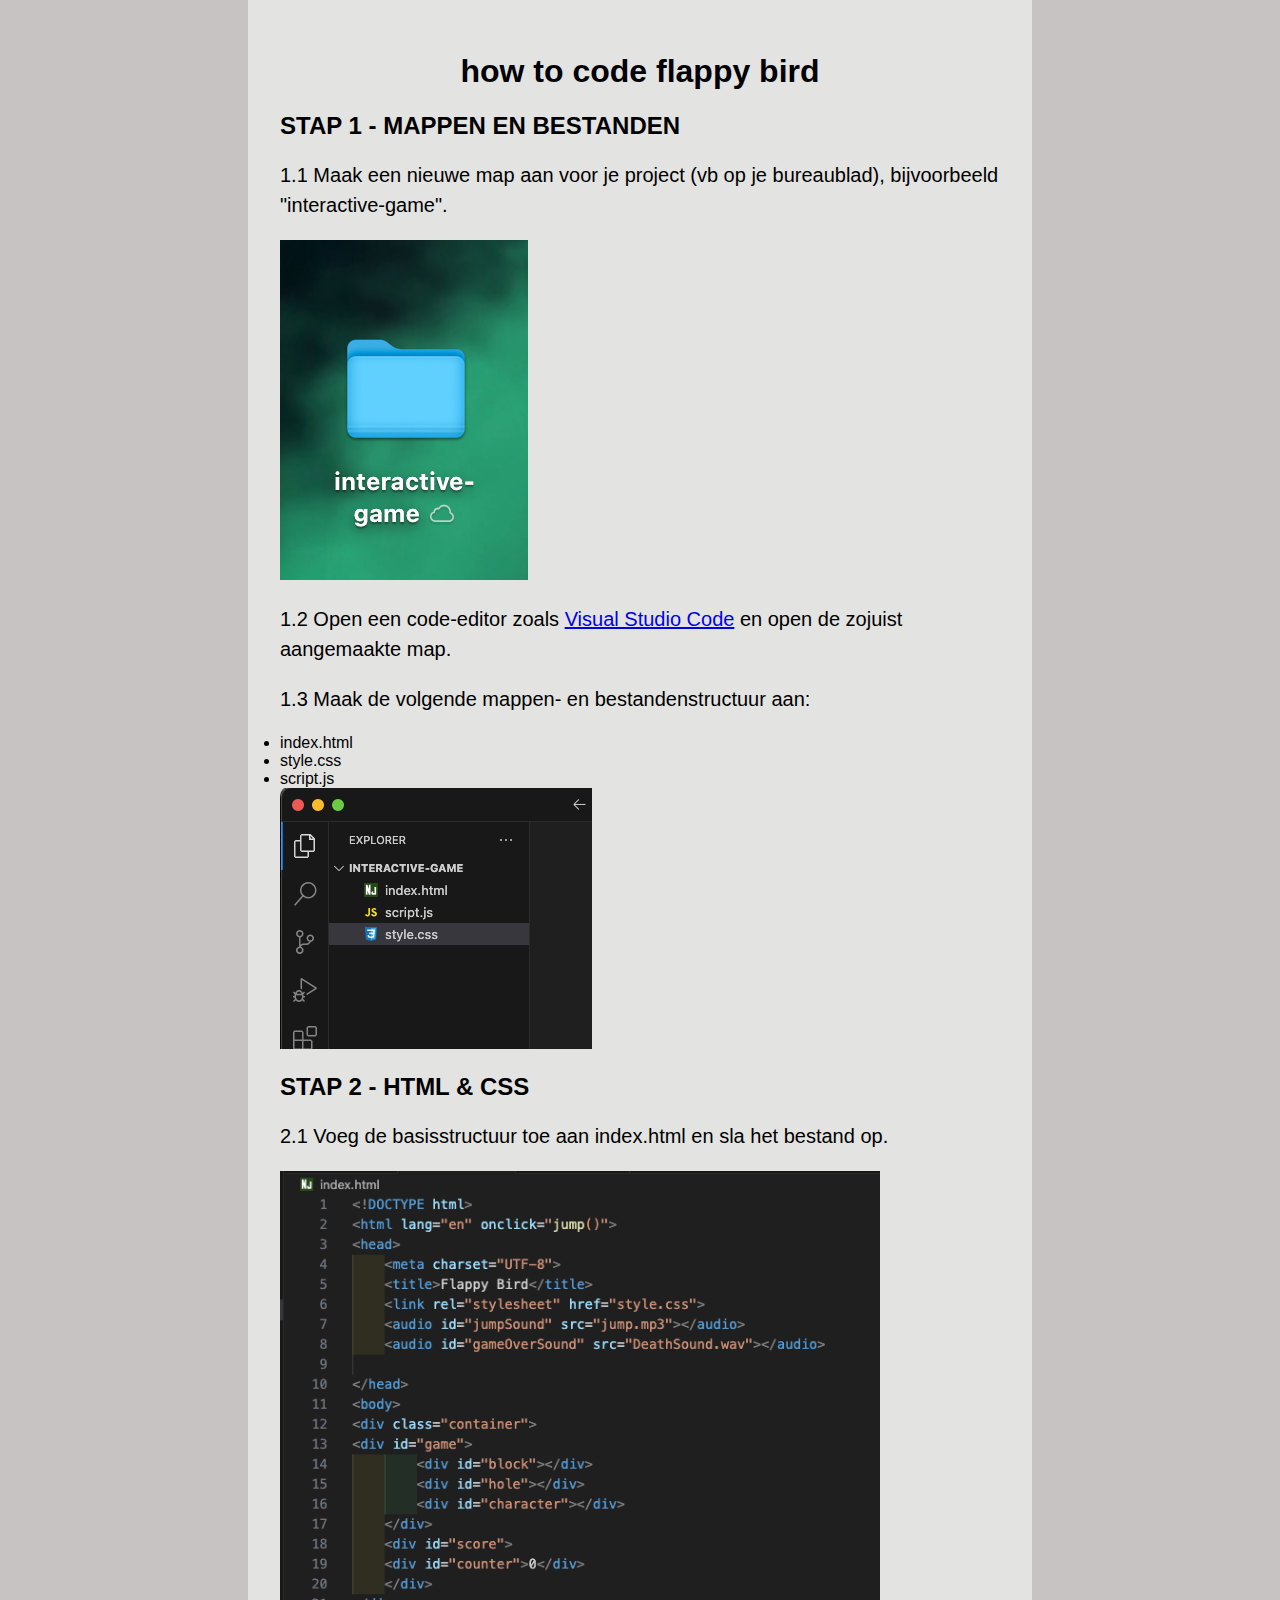
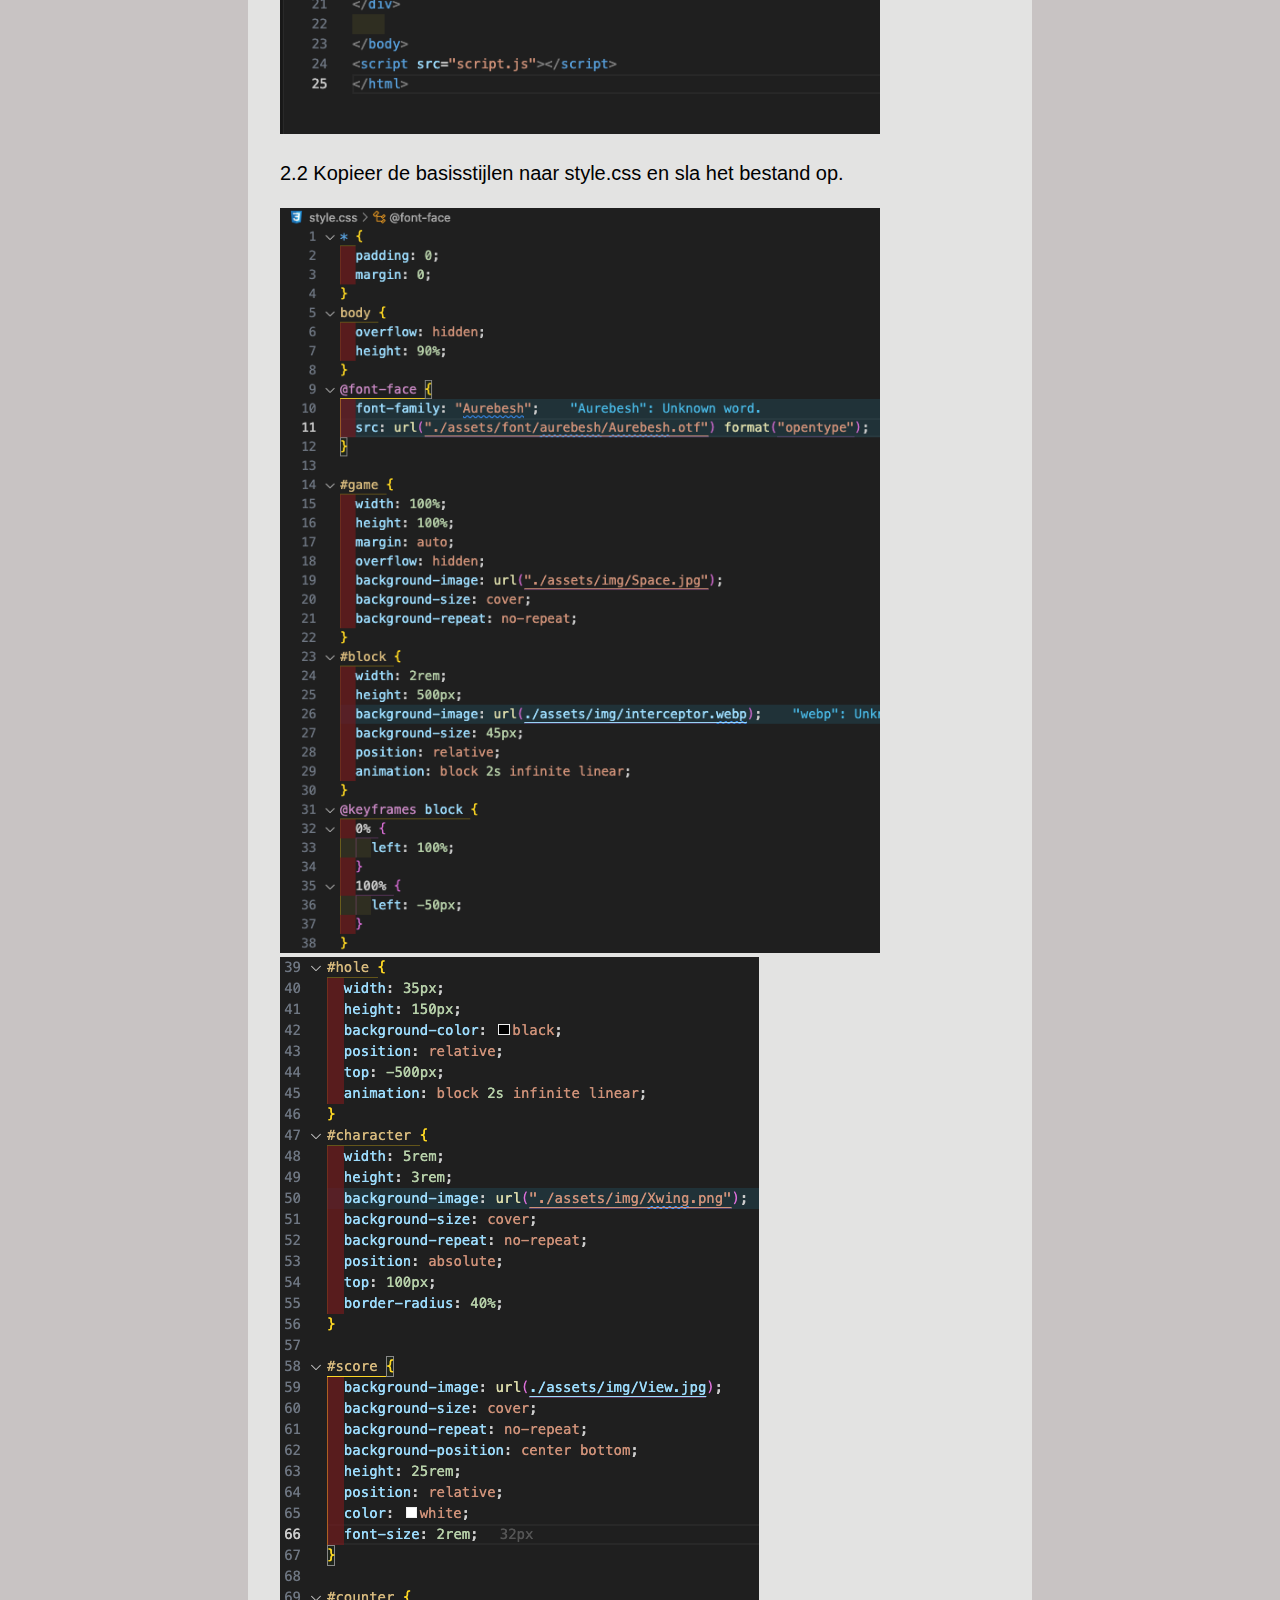
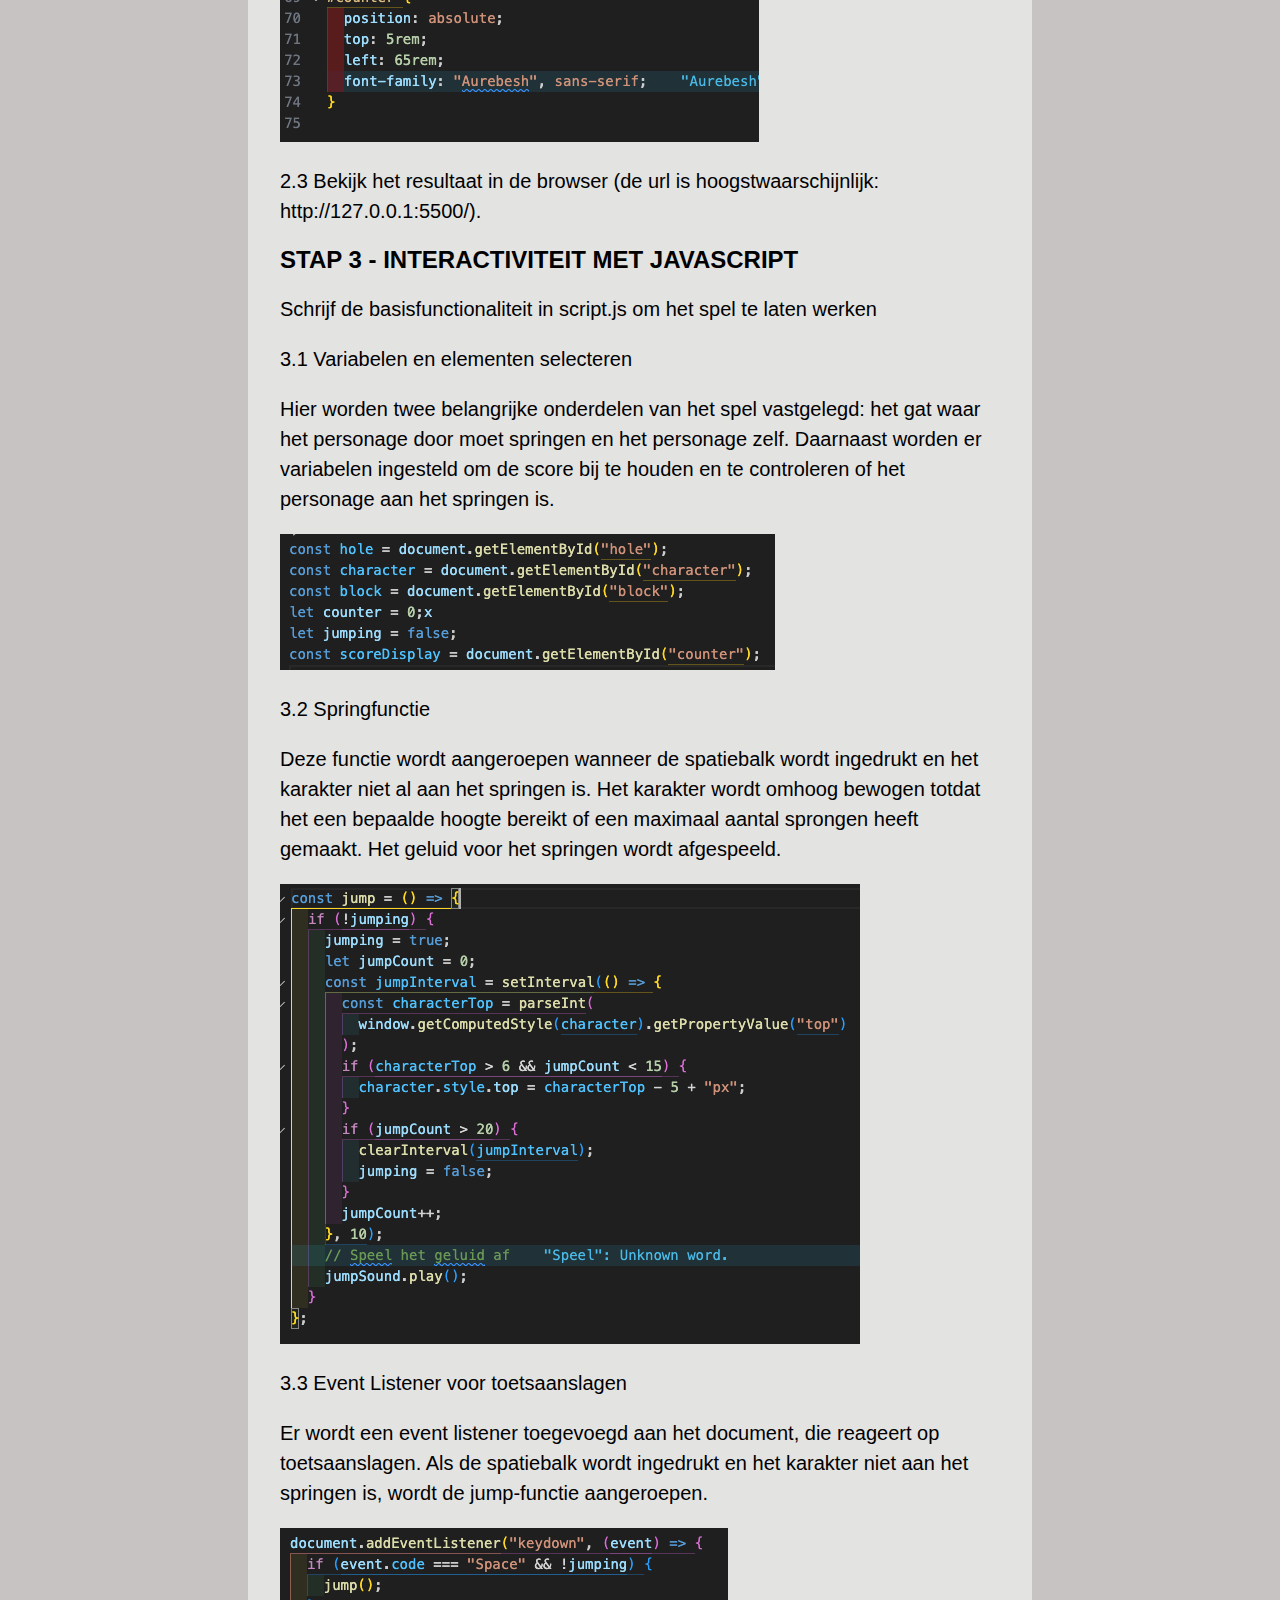
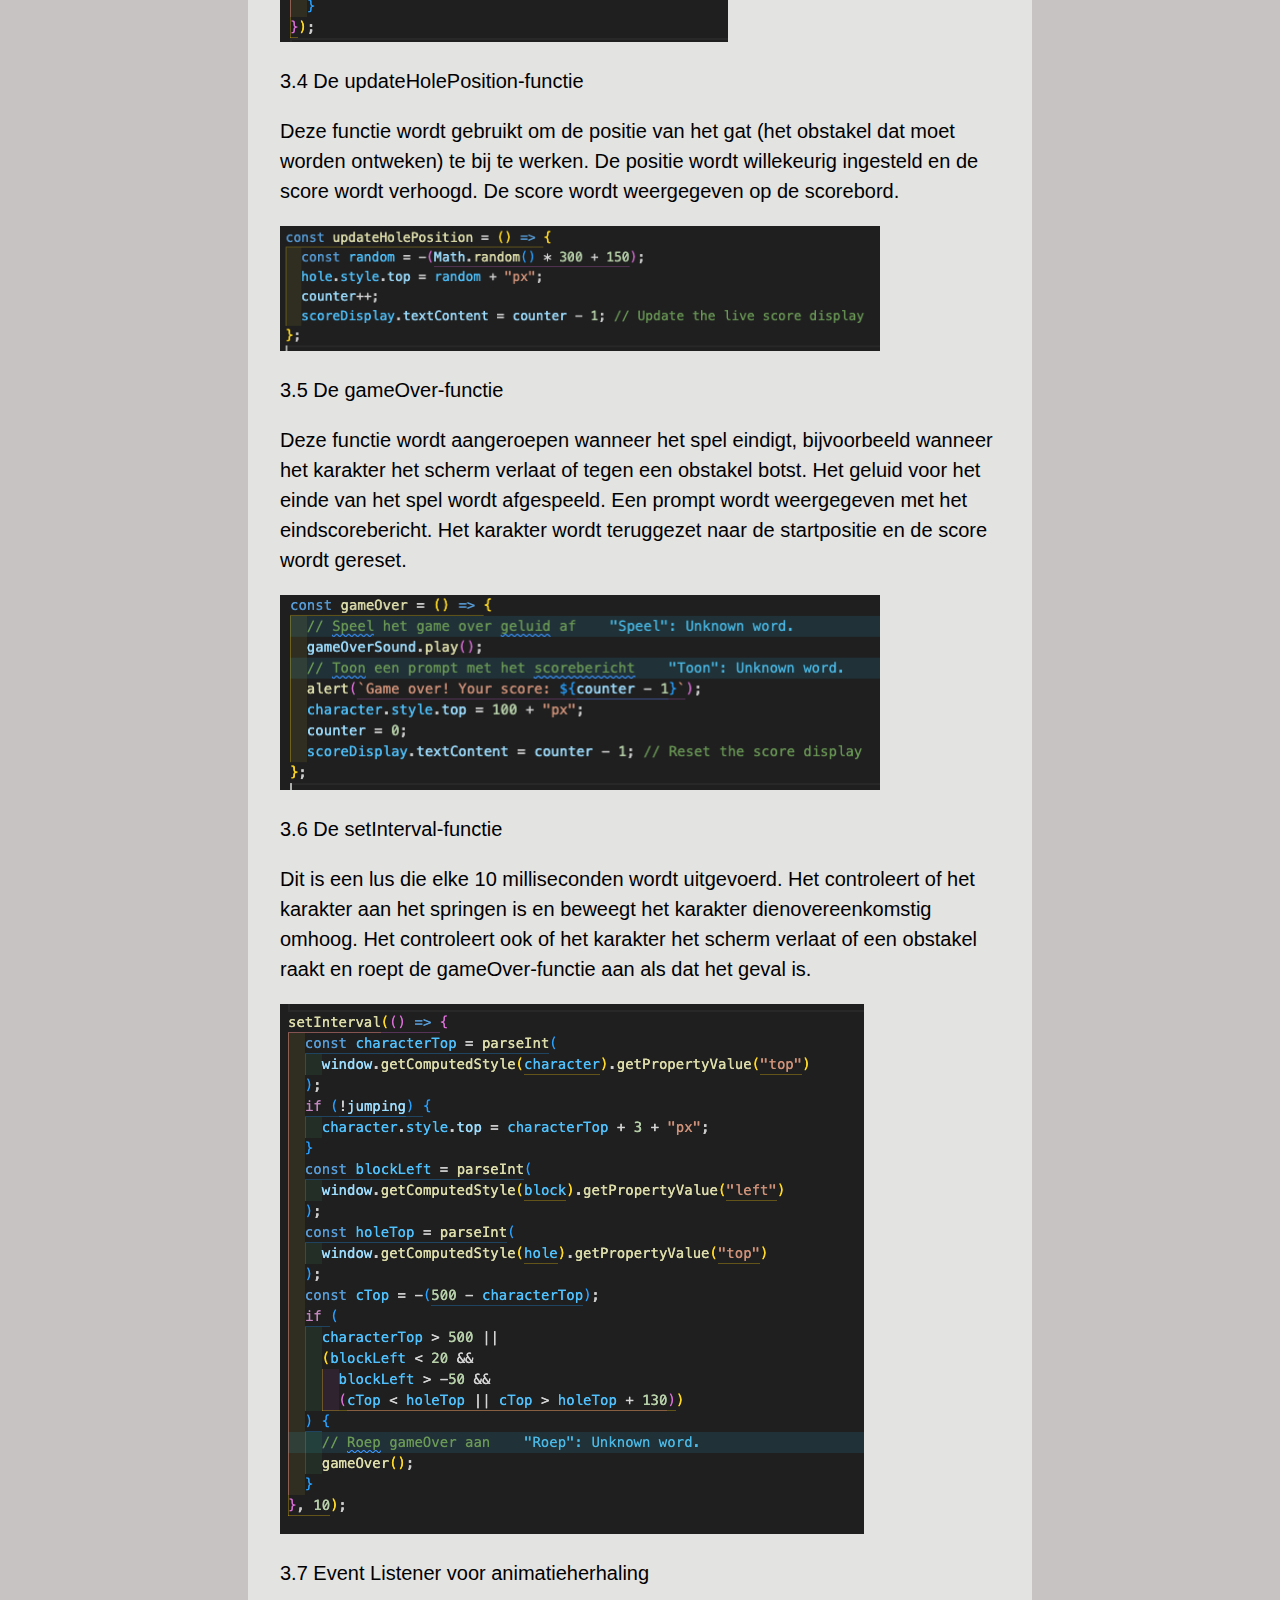
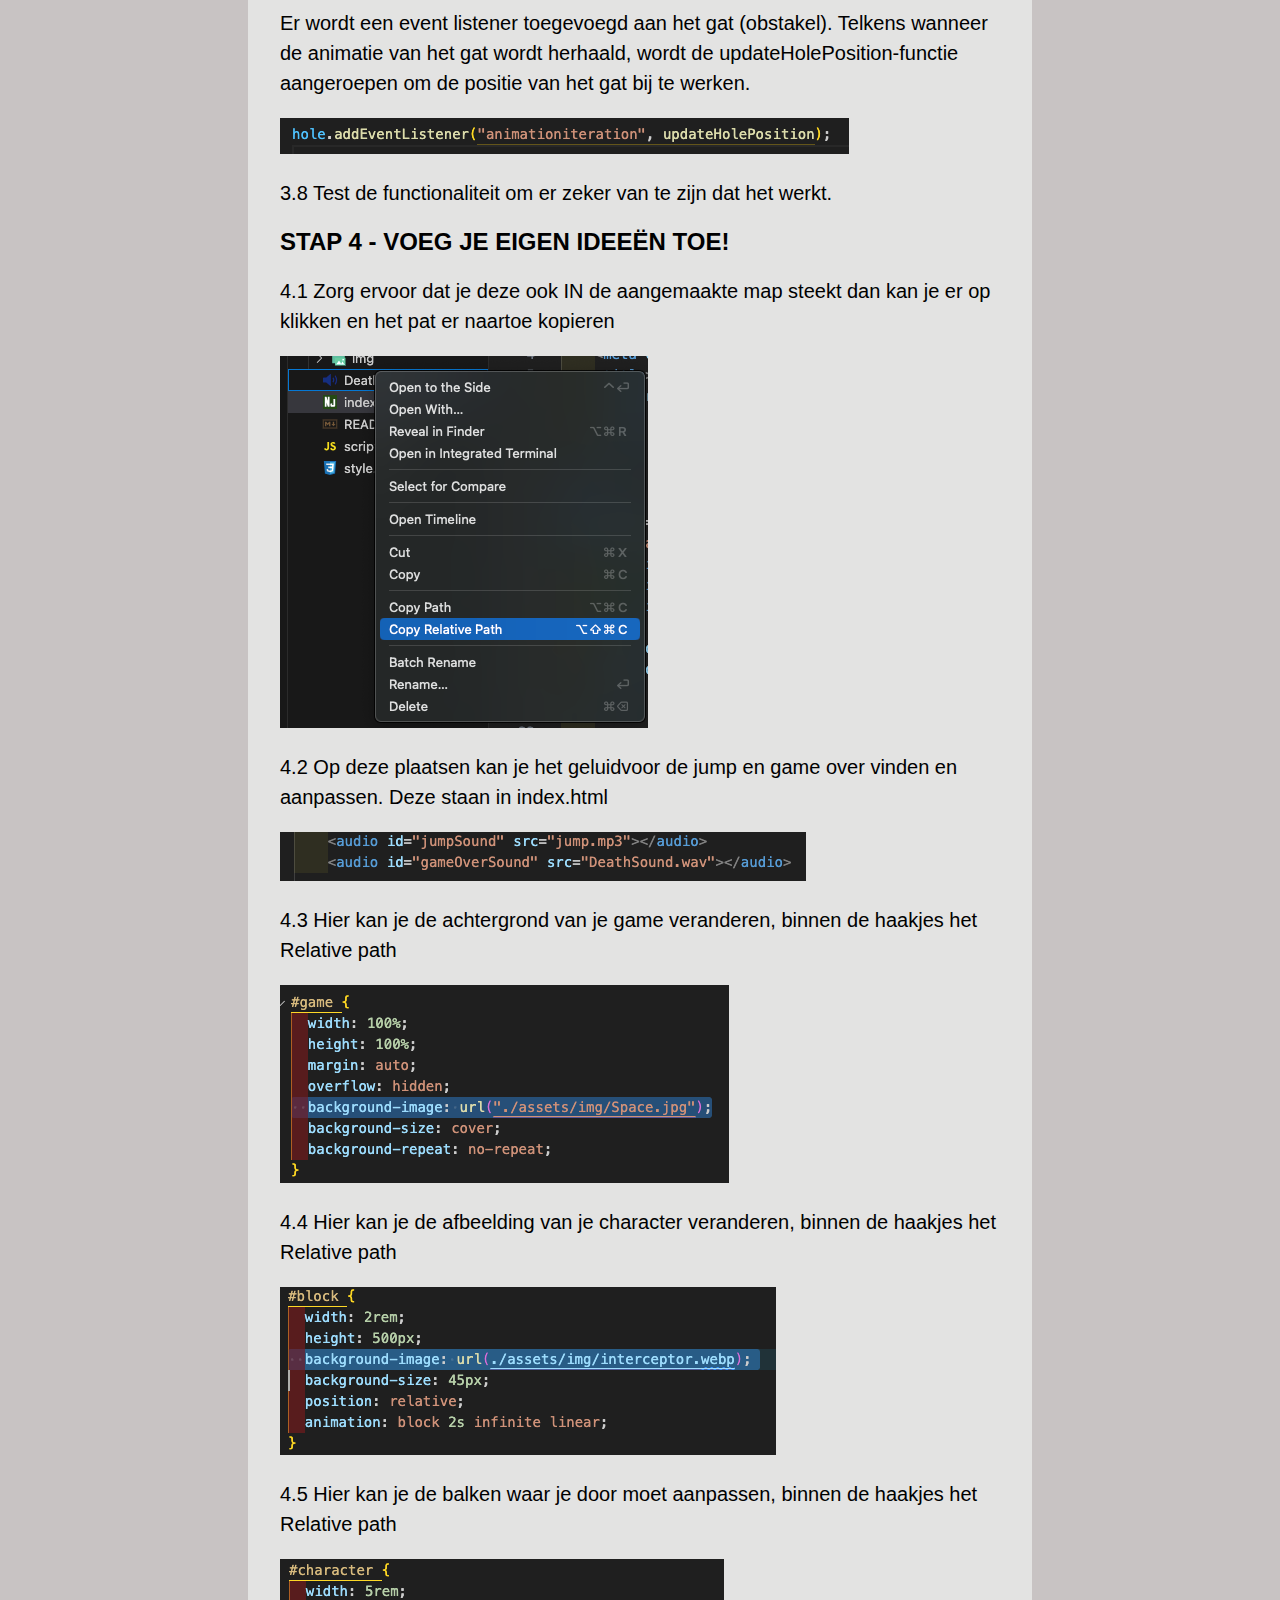
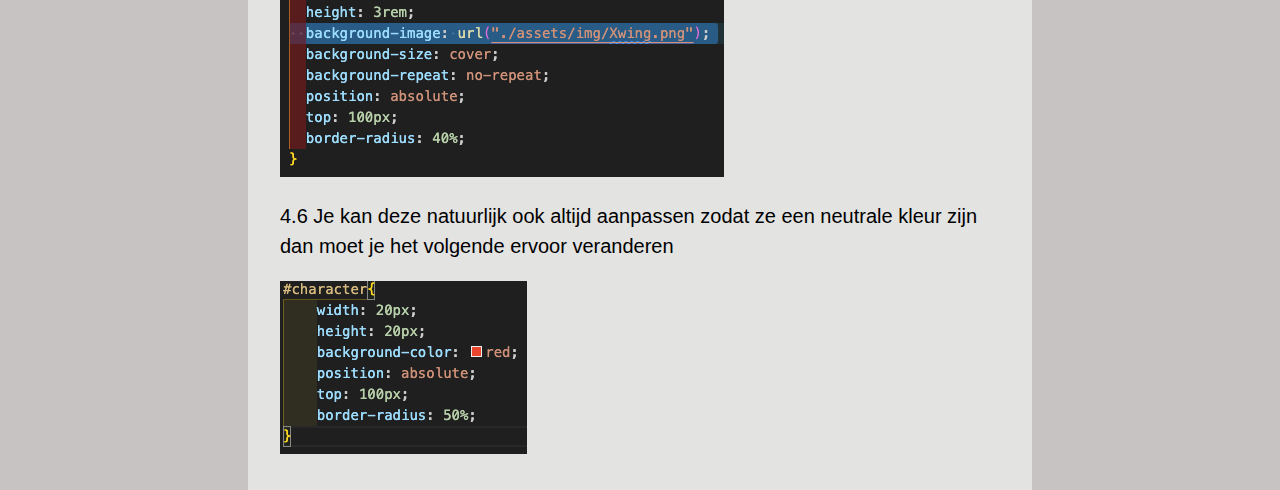
==== Tutorial/index.html @ ffb46232 "game+tutorial" ====
<!DOCTYPE html>
<html lang="en">
    <head>
        <meta charset="UTF-8">
        <meta name="viewport" content="width=device-width, initial-scale=1.0">
        <title>flappy bird gamen tutorial</title>
        <link rel="stylesheet" href="style.css">
    </head>
    <body>
        <h1>how to code flappy bird</h1>
        <h2>STAP 1 - MAPPEN EN BESTANDEN</h2>
        <p>1.1 Maak een nieuwe map aan voor je project (vb op je bureaublad), bijvoorbeeld "interactive-game".</p>
        <img src="Scherm­afbeelding 2024-04-24 om 21.25.28.png" alt="">
        <p>1.2 Open een code-editor zoals <a href="https://code.visualstudio.com/">Visual Studio Code</a> en open de zojuist aangemaakte map.</p>
        <p>1.3 Maak de volgende mappen- en bestandenstructuur aan:</p>

        <li>index.html</li>
        <li>style.css</li>
        <li>script.js</li>
        <img src="Scherm­afbeelding 2024-04-24 om 21.24.56.png" alt="">

        <h2>STAP 2 - HTML & CSS</h2>
        <p>2.1 Voeg de basisstructuur toe aan index.html en sla het bestand op.</p>
        <img src="Scherm­afbeelding 2024-04-24 om 21.37.29.png" alt="">
        <p>2.2 Kopieer de basisstijlen naar style.css en sla het bestand op.</p>
        <img src="Scherm­afbeelding 2024-04-24 om 21.40.08.png" alt="">
        <img src="Scherm­afbeelding 2024-04-24 om 21.40.56.png" alt="">
        <p>2.3 Bekijk het resultaat in de browser (de url is hoogstwaarschijnlijk: http://127.0.0.1:5500/).</p>

        <h2>STAP 3 - INTERACTIVITEIT MET JAVASCRIPT</h2>
        <p>Schrijf de basisfunctionaliteit in script.js om het spel te laten werken</p>
        <p>3.1 Variabelen en elementen selecteren</p>
        <p>Hier worden twee belangrijke onderdelen van het spel vastgelegd: het gat waar het personage door moet springen en het personage zelf. Daarnaast worden er variabelen ingesteld om de score bij te houden en te controleren of het personage aan het springen is.</p>
        <img src="Scherm­afbeelding 2024-04-24 om 22.03.03.png" alt="">

        <p>3.2 Springfunctie</p>
        <p>Deze functie wordt aangeroepen wanneer de spatiebalk wordt ingedrukt en het karakter niet al aan het springen is.
Het karakter wordt omhoog bewogen totdat het een bepaalde hoogte bereikt of een maximaal aantal sprongen heeft gemaakt.
Het geluid voor het springen wordt afgespeeld.</p>
        <img src="Scherm­afbeelding 2024-04-24 om 22.11.03.png" alt="">

        <p>3.3 Event Listener voor toetsaanslagen</p>
        <p>Er wordt een event listener toegevoegd aan het document, die reageert op toetsaanslagen.
Als de spatiebalk wordt ingedrukt en het karakter niet aan het springen is, wordt de jump-functie aangeroepen.</p>
        <img src="Scherm­afbeelding 2024-04-24 om 22.17.01.png" alt="">

        <p>3.4 De updateHolePosition-functie</p>
        <p>Deze functie wordt gebruikt om de positie van het gat (het obstakel dat moet worden ontweken) te bij te werken.
De positie wordt willekeurig ingesteld en de score wordt verhoogd.
De score wordt weergegeven op de scorebord.</p>
        <img src="Scherm­afbeelding 2024-04-24 om 22.18.11.png" alt="">

        <p>3.5 De gameOver-functie</p>
        <p>Deze functie wordt aangeroepen wanneer het spel eindigt, bijvoorbeeld wanneer het karakter het scherm verlaat of tegen een obstakel botst.
Het geluid voor het einde van het spel wordt afgespeeld.
Een prompt wordt weergegeven met het eindscorebericht.
Het karakter wordt teruggezet naar de startpositie en de score wordt gereset.</p>
        <img src="Scherm­afbeelding 2024-04-24 om 22.19.27.png" alt="">

        <p>3.6 De setInterval-functie</p>
        <p>Dit is een lus die elke 10 milliseconden wordt uitgevoerd.
Het controleert of het karakter aan het springen is en beweegt het karakter dienovereenkomstig omhoog.
Het controleert ook of het karakter het scherm verlaat of een obstakel raakt en roept de gameOver-functie aan als dat het geval is.</p>
        <img src="Scherm­afbeelding 2024-04-24 om 22.20.36.png" alt="">

        <p>3.7 Event Listener voor animatieherhaling</p>
        <p>Er wordt een event listener toegevoegd aan het gat (obstakel).
Telkens wanneer de animatie van het gat wordt herhaald, wordt de updateHolePosition-functie aangeroepen om de positie van het gat bij te werken.</p>
        <img src="Scherm­afbeelding 2024-04-24 om 22.21.39.png" alt="">

        <p>3.8 Test de functionaliteit om er zeker van te zijn dat het werkt.</p>

        <h2>STAP 4 - VOEG JE EIGEN IDEEËN TOE!</h2>
        <p>4.1 Zorg ervoor dat je deze ook IN de aangemaakte map steekt dan kan je er op klikken en het pat er naartoe kopieren</p>
        <img src="Scherm­afbeelding 2024-04-24 om 22.30.05.png" alt="">

<p>4.2 Op deze plaatsen kan je het geluidvoor de jump en game over vinden en aanpassen. Deze staan in index.html</p>
<img src="Scherm­afbeelding 2024-04-24 om 22.26.38.png" alt="">

<p>4.3 Hier kan je de achtergrond van je game veranderen, binnen de haakjes het Relative path</p>
<img src="Scherm­afbeelding 2024-04-24 om 22.36.06.png" alt="">

<p>4.4 Hier kan je de afbeelding van je character veranderen, binnen de haakjes het Relative path</p>
<img src="Scherm­afbeelding 2024-04-24 om 22.36.43.png" alt="">

<p>4.5 Hier kan je de balken waar je door moet aanpassen, binnen de haakjes het Relative path</p>
<img src="Scherm­afbeelding 2024-04-24 om 22.40.57.png" alt="">
<p>4.6 Je kan deze natuurlijk ook altijd aanpassen zodat ze een neutrale kleur zijn dan moet je het volgende ervoor veranderen</p>
<img src="Scherm­afbeelding 2024-04-24 om 22.42.39.png" alt="">
    </body>
</html>
---- Tutorial/style.css ----
:root{
    background-color: #c8c3c3;
}
body{
    background-color: #e3e3e2;
    font-family: Arial, sans-serif;
    padding: 2rem;
    max-width: 45rem;
    margin: 0 auto;
}

img{
    max-width: 37.5rem;
    height: auto;
}
h1{
    display: flex;
    justify-content: center;
}
p{
    font-size: 1.25rem;
    line-height: 1.5;
}
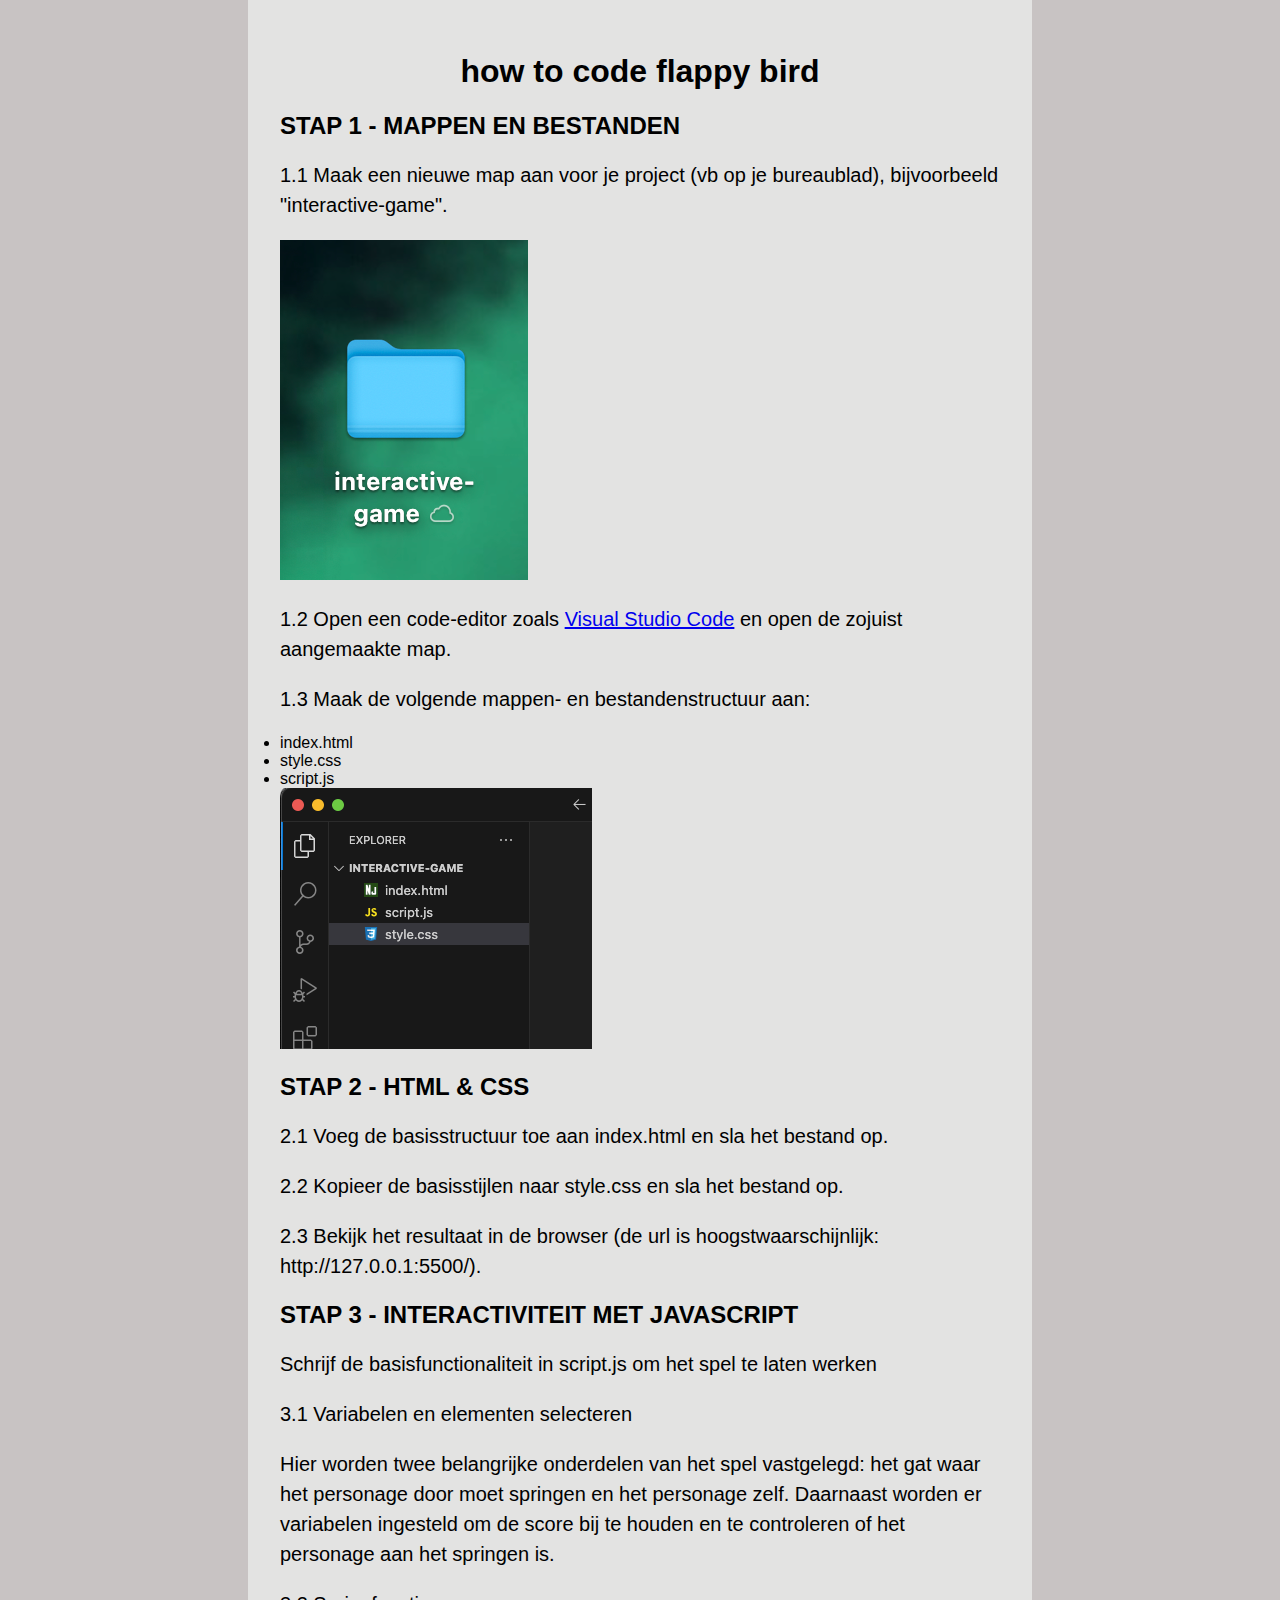
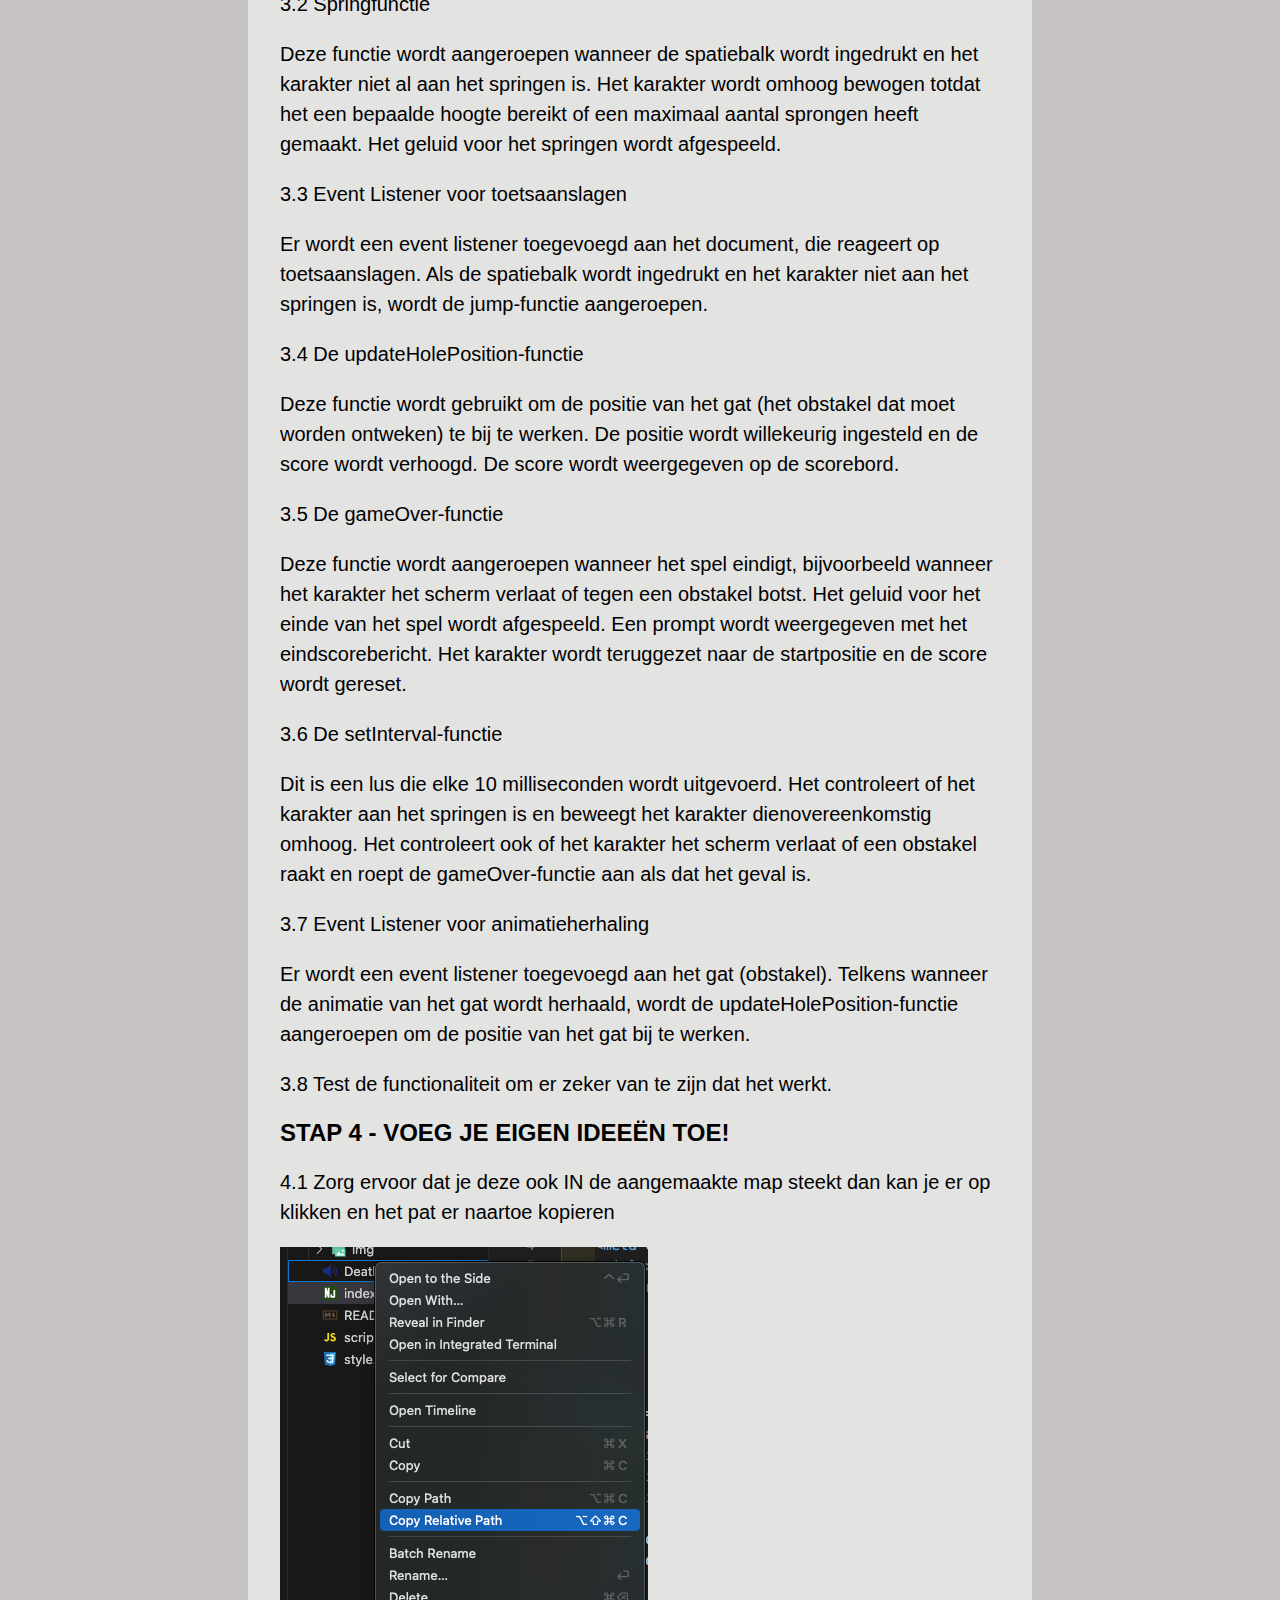
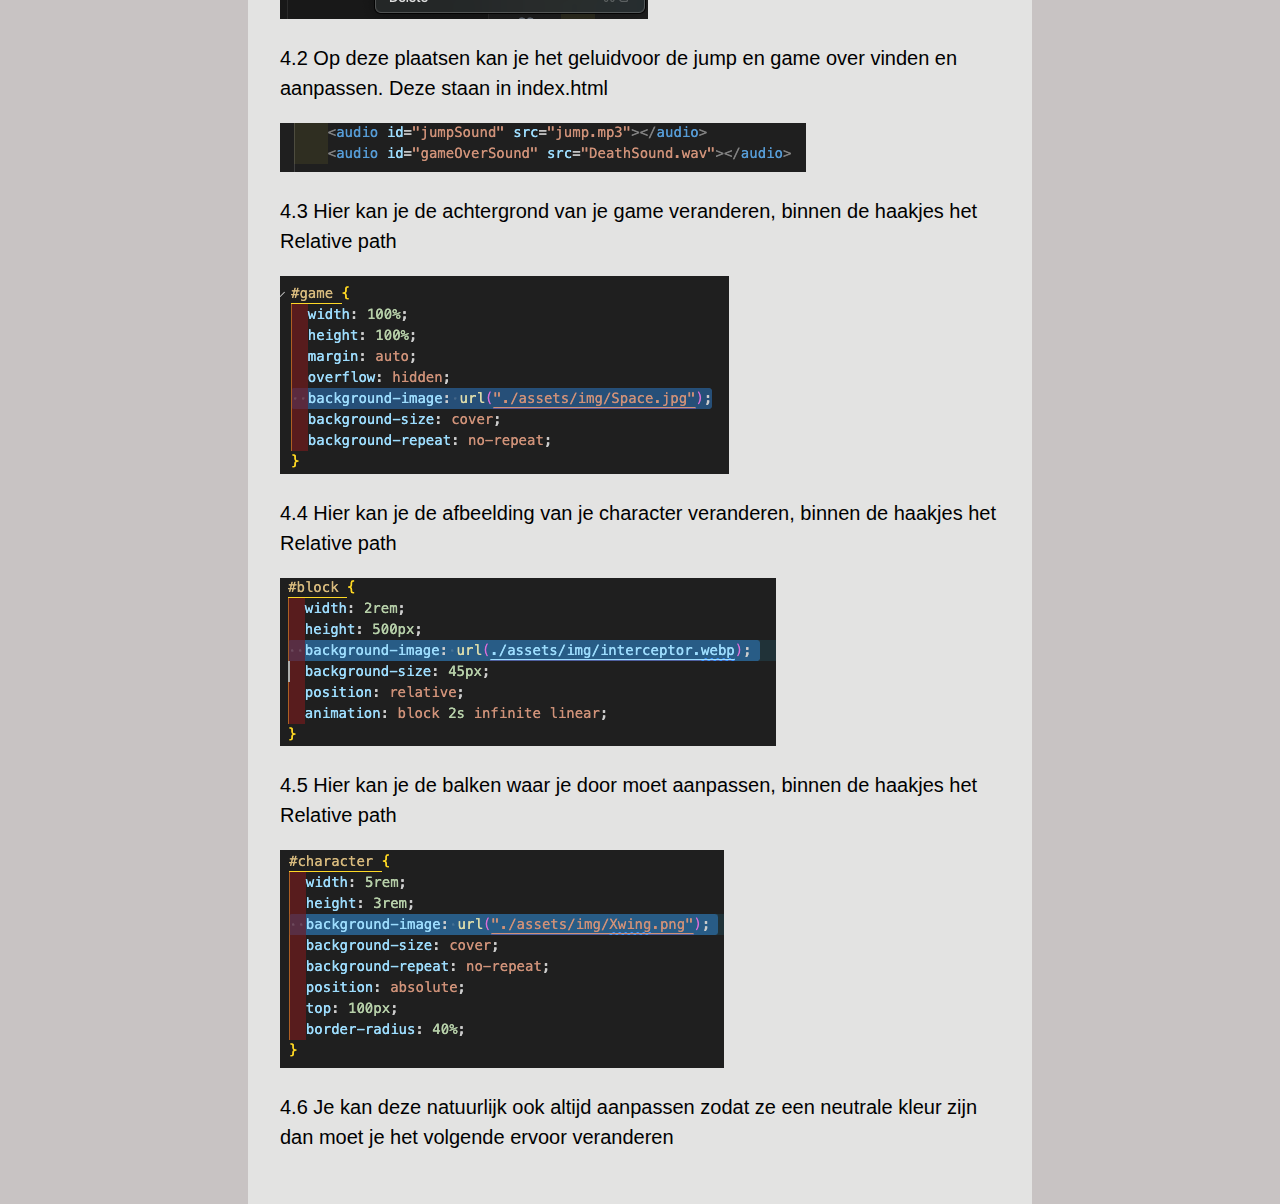
==== commit 49439147: "jsfiddles" ====
--- a/Tutorial/index.html
+++ b/Tutorial/index.html
@@ -21,53 +21,45 @@
 
         <h2>STAP 2 - HTML & CSS</h2>
         <p>2.1 Voeg de basisstructuur toe aan index.html en sla het bestand op.</p>
-        <img src="Scherm­afbeelding 2024-04-24 om 21.37.29.png" alt="">
+        <script async src="//jsfiddle.net/MatthiasCecchi/rfph4ogt/embed/html/dark/"></script>
         <p>2.2 Kopieer de basisstijlen naar style.css en sla het bestand op.</p>
-        <img src="Scherm­afbeelding 2024-04-24 om 21.40.08.png" alt="">
-        <img src="Scherm­afbeelding 2024-04-24 om 21.40.56.png" alt="">
+        <script async src="//jsfiddle.net/MatthiasCecchi/rfph4ogt/2/embed/css/dark/"></script>
         <p>2.3 Bekijk het resultaat in de browser (de url is hoogstwaarschijnlijk: http://127.0.0.1:5500/).</p>
 
         <h2>STAP 3 - INTERACTIVITEIT MET JAVASCRIPT</h2>
         <p>Schrijf de basisfunctionaliteit in script.js om het spel te laten werken</p>
         <p>3.1 Variabelen en elementen selecteren</p>
         <p>Hier worden twee belangrijke onderdelen van het spel vastgelegd: het gat waar het personage door moet springen en het personage zelf. Daarnaast worden er variabelen ingesteld om de score bij te houden en te controleren of het personage aan het springen is.</p>
-        <img src="Scherm­afbeelding 2024-04-24 om 22.03.03.png" alt="">
-
+<script async src="//jsfiddle.net/MatthiasCecchi/rfph4ogt/4/embed/js/dark/"></script>
         <p>3.2 Springfunctie</p>
         <p>Deze functie wordt aangeroepen wanneer de spatiebalk wordt ingedrukt en het karakter niet al aan het springen is.
 Het karakter wordt omhoog bewogen totdat het een bepaalde hoogte bereikt of een maximaal aantal sprongen heeft gemaakt.
 Het geluid voor het springen wordt afgespeeld.</p>
-        <img src="Scherm­afbeelding 2024-04-24 om 22.11.03.png" alt="">
-
+<script async src="//jsfiddle.net/MatthiasCecchi/rfph4ogt/5/embed/js/dark/"></script>
         <p>3.3 Event Listener voor toetsaanslagen</p>
         <p>Er wordt een event listener toegevoegd aan het document, die reageert op toetsaanslagen.
 Als de spatiebalk wordt ingedrukt en het karakter niet aan het springen is, wordt de jump-functie aangeroepen.</p>
-        <img src="Scherm­afbeelding 2024-04-24 om 22.17.01.png" alt="">
-
+<script async src="//jsfiddle.net/MatthiasCecchi/rfph4ogt/6/embed/js/dark/"></script>
         <p>3.4 De updateHolePosition-functie</p>
         <p>Deze functie wordt gebruikt om de positie van het gat (het obstakel dat moet worden ontweken) te bij te werken.
 De positie wordt willekeurig ingesteld en de score wordt verhoogd.
 De score wordt weergegeven op de scorebord.</p>
-        <img src="Scherm­afbeelding 2024-04-24 om 22.18.11.png" alt="">
-
+<script async src="//jsfiddle.net/MatthiasCecchi/rfph4ogt/8/embed/js/dark/"></script>
         <p>3.5 De gameOver-functie</p>
         <p>Deze functie wordt aangeroepen wanneer het spel eindigt, bijvoorbeeld wanneer het karakter het scherm verlaat of tegen een obstakel botst.
 Het geluid voor het einde van het spel wordt afgespeeld.
 Een prompt wordt weergegeven met het eindscorebericht.
 Het karakter wordt teruggezet naar de startpositie en de score wordt gereset.</p>
-        <img src="Scherm­afbeelding 2024-04-24 om 22.19.27.png" alt="">
-
+<script async src="//jsfiddle.net/MatthiasCecchi/rfph4ogt/10/embed/js/dark/"></script>
         <p>3.6 De setInterval-functie</p>
         <p>Dit is een lus die elke 10 milliseconden wordt uitgevoerd.
 Het controleert of het karakter aan het springen is en beweegt het karakter dienovereenkomstig omhoog.
 Het controleert ook of het karakter het scherm verlaat of een obstakel raakt en roept de gameOver-functie aan als dat het geval is.</p>
-        <img src="Scherm­afbeelding 2024-04-24 om 22.20.36.png" alt="">
-
+<script async src="//jsfiddle.net/MatthiasCecchi/rfph4ogt/11/embed/js/dark/"></script>
         <p>3.7 Event Listener voor animatieherhaling</p>
         <p>Er wordt een event listener toegevoegd aan het gat (obstakel).
 Telkens wanneer de animatie van het gat wordt herhaald, wordt de updateHolePosition-functie aangeroepen om de positie van het gat bij te werken.</p>
-        <img src="Scherm­afbeelding 2024-04-24 om 22.21.39.png" alt="">
-
+<script async src="//jsfiddle.net/MatthiasCecchi/rfph4ogt/12/embed/js/dark/"></script>
         <p>3.8 Test de functionaliteit om er zeker van te zijn dat het werkt.</p>
 
         <h2>STAP 4 - VOEG JE EIGEN IDEEËN TOE!</h2>
@@ -86,6 +78,5 @@
 <p>4.5 Hier kan je de balken waar je door moet aanpassen, binnen de haakjes het Relative path</p>
 <img src="Scherm­afbeelding 2024-04-24 om 22.40.57.png" alt="">
 <p>4.6 Je kan deze natuurlijk ook altijd aanpassen zodat ze een neutrale kleur zijn dan moet je het volgende ervoor veranderen</p>
-<img src="Scherm­afbeelding 2024-04-24 om 22.42.39.png" alt="">
-    </body>
+<script async src="//jsfiddle.net/MatthiasCecchi/rfph4ogt/14/embed/css/dark/"></script>    </body>
 </html>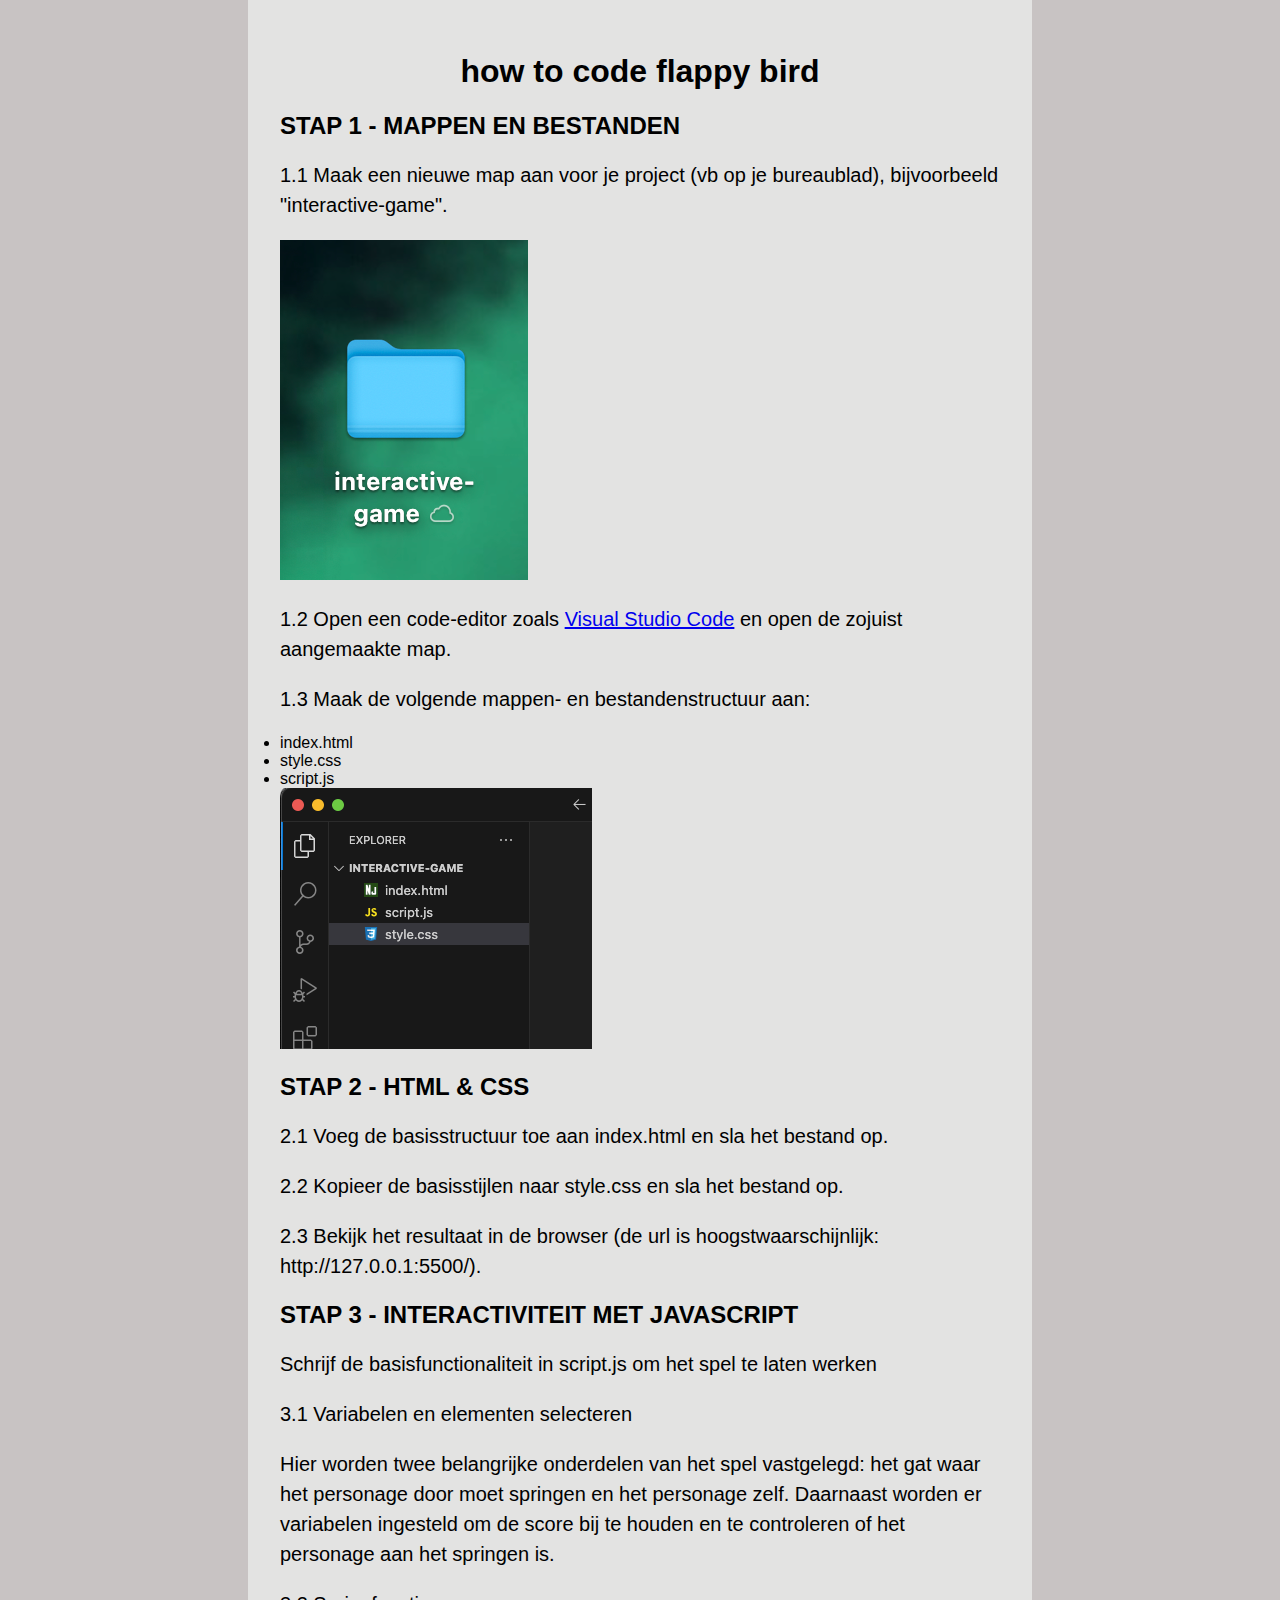
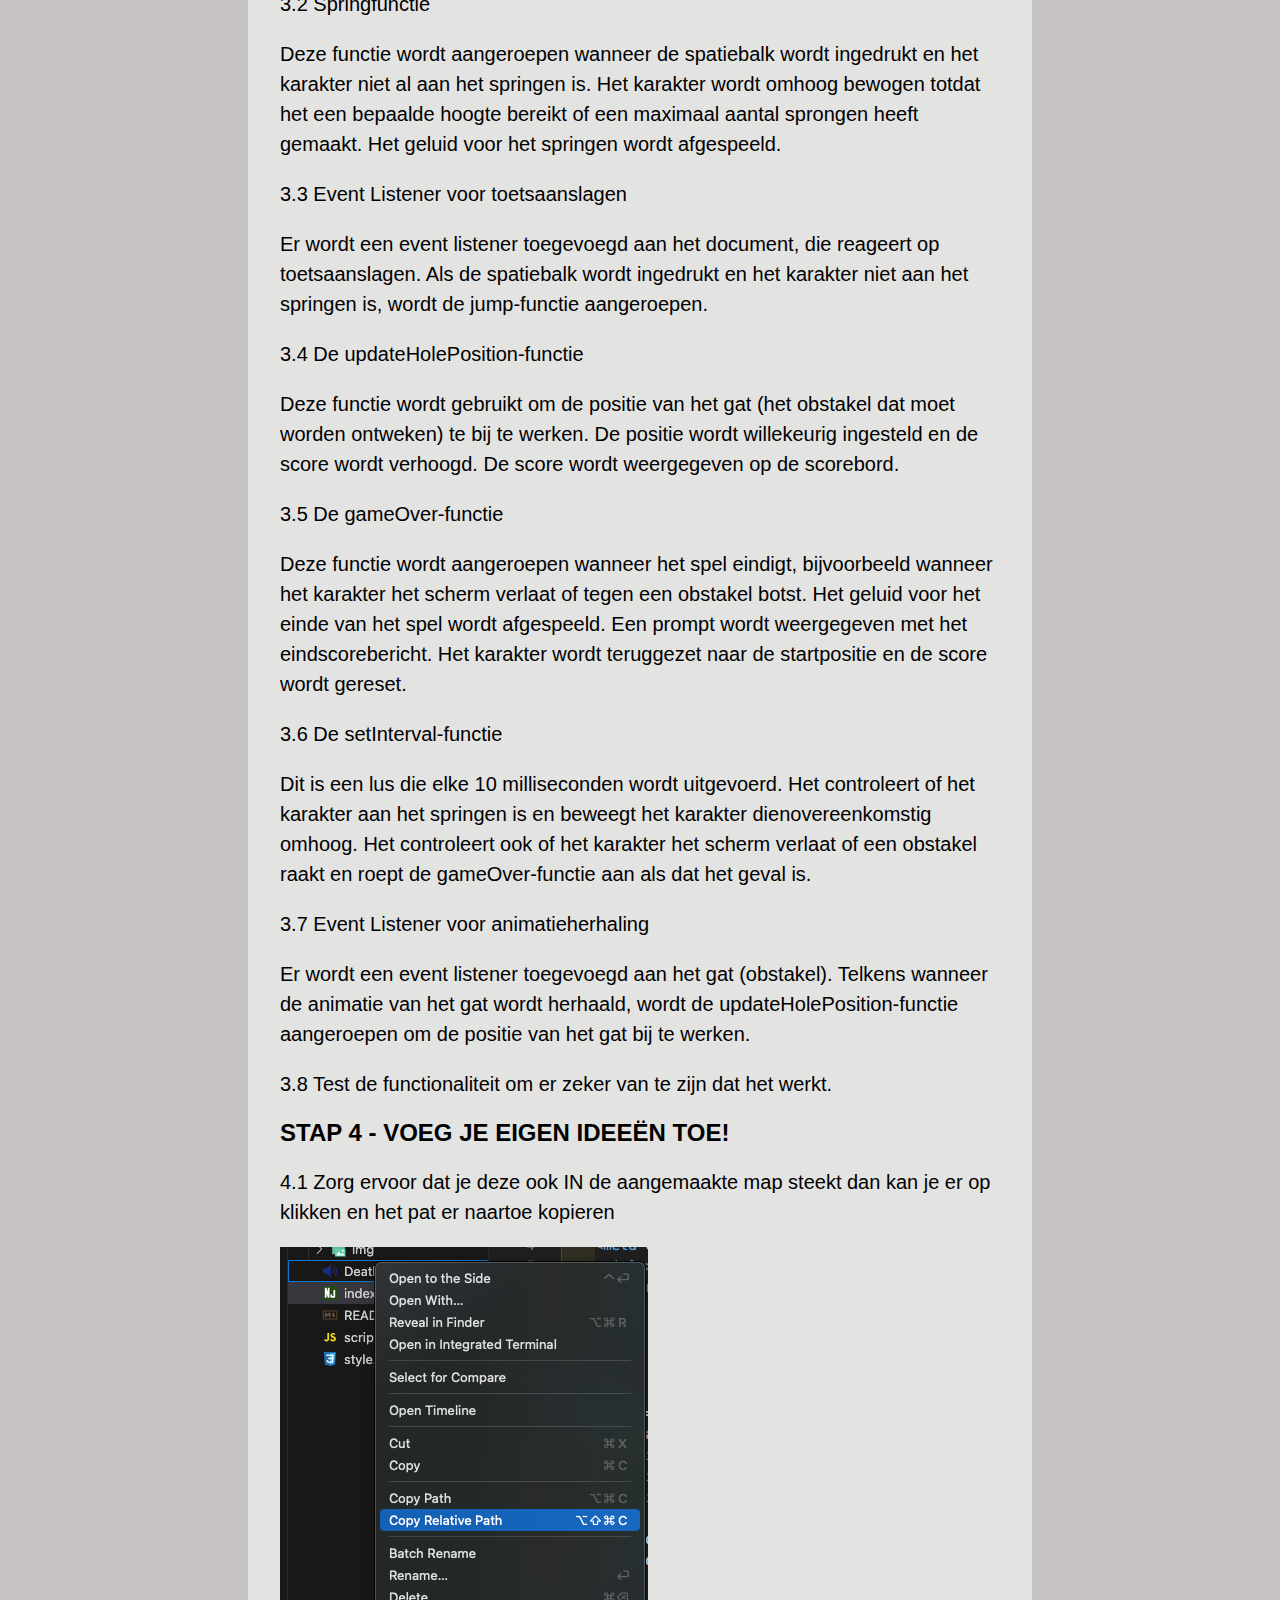
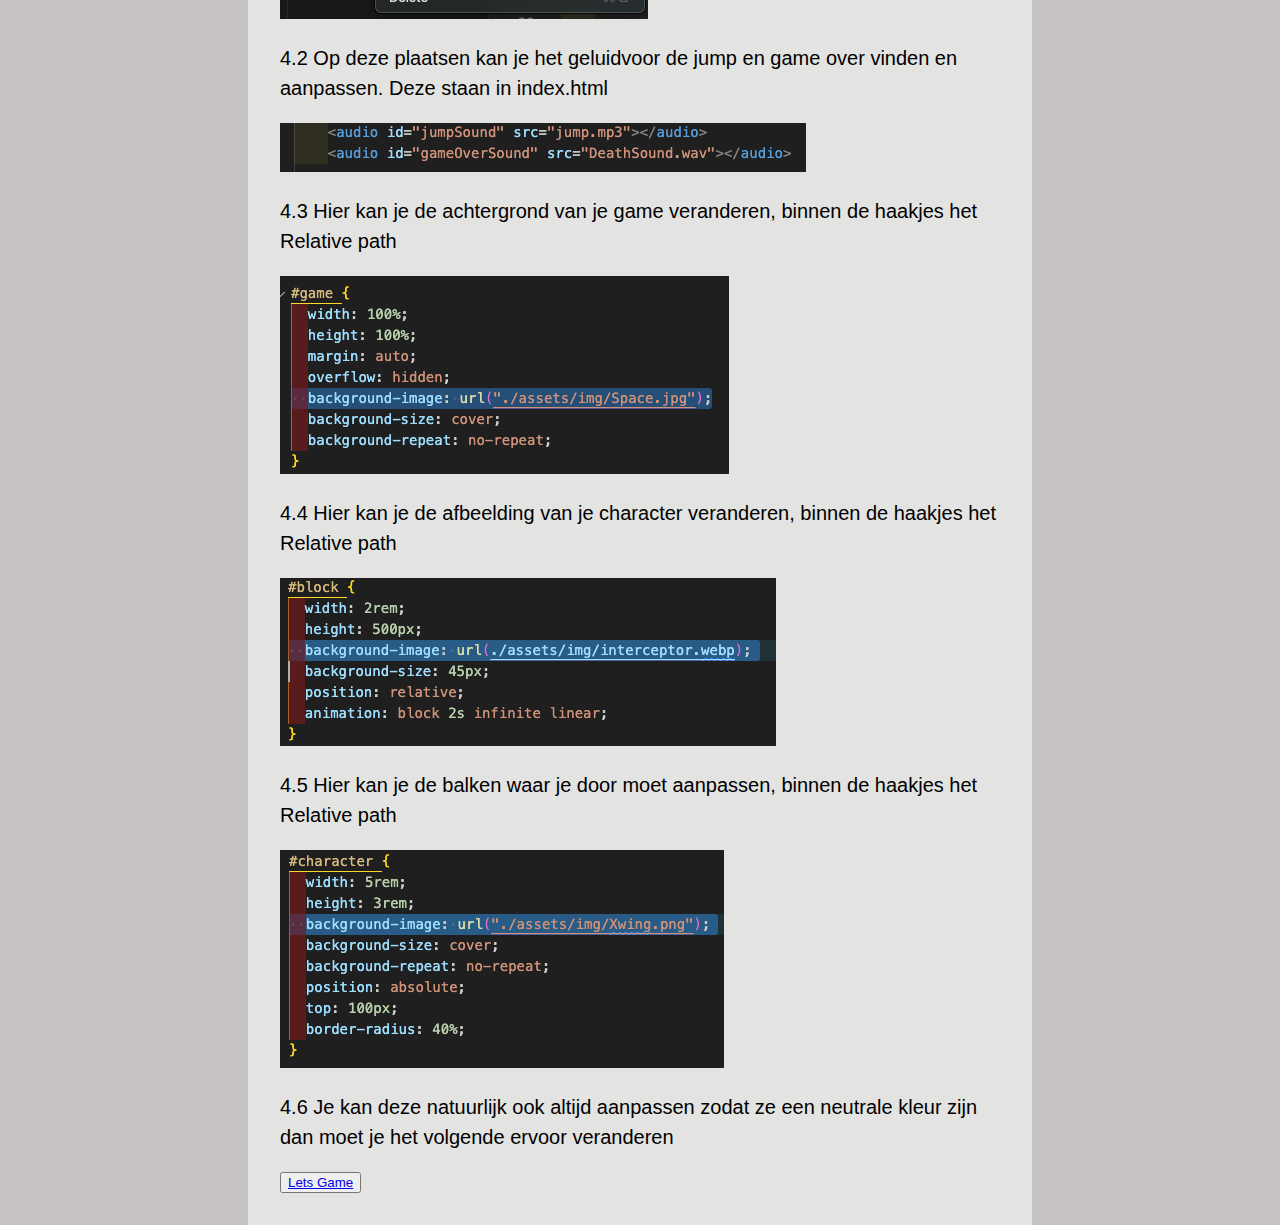
==== commit 61b3f340: "game button" ====
--- a/Tutorial/index.html
+++ b/Tutorial/index.html
@@ -78,5 +78,7 @@
 <p>4.5 Hier kan je de balken waar je door moet aanpassen, binnen de haakjes het Relative path</p>
 <img src="Scherm­afbeelding 2024-04-24 om 22.40.57.png" alt="">
 <p>4.6 Je kan deze natuurlijk ook altijd aanpassen zodat ze een neutrale kleur zijn dan moet je het volgende ervoor veranderen</p>
-<script async src="//jsfiddle.net/MatthiasCecchi/rfph4ogt/14/embed/css/dark/"></script>    </body>
+<script async src="//jsfiddle.net/MatthiasCecchi/rfph4ogt/14/embed/css/dark/"></script>
+<button><a href="../index.html" target="_blank" rel="noopener noreferrer">Lets Game</a></button>   
+</body>
 </html>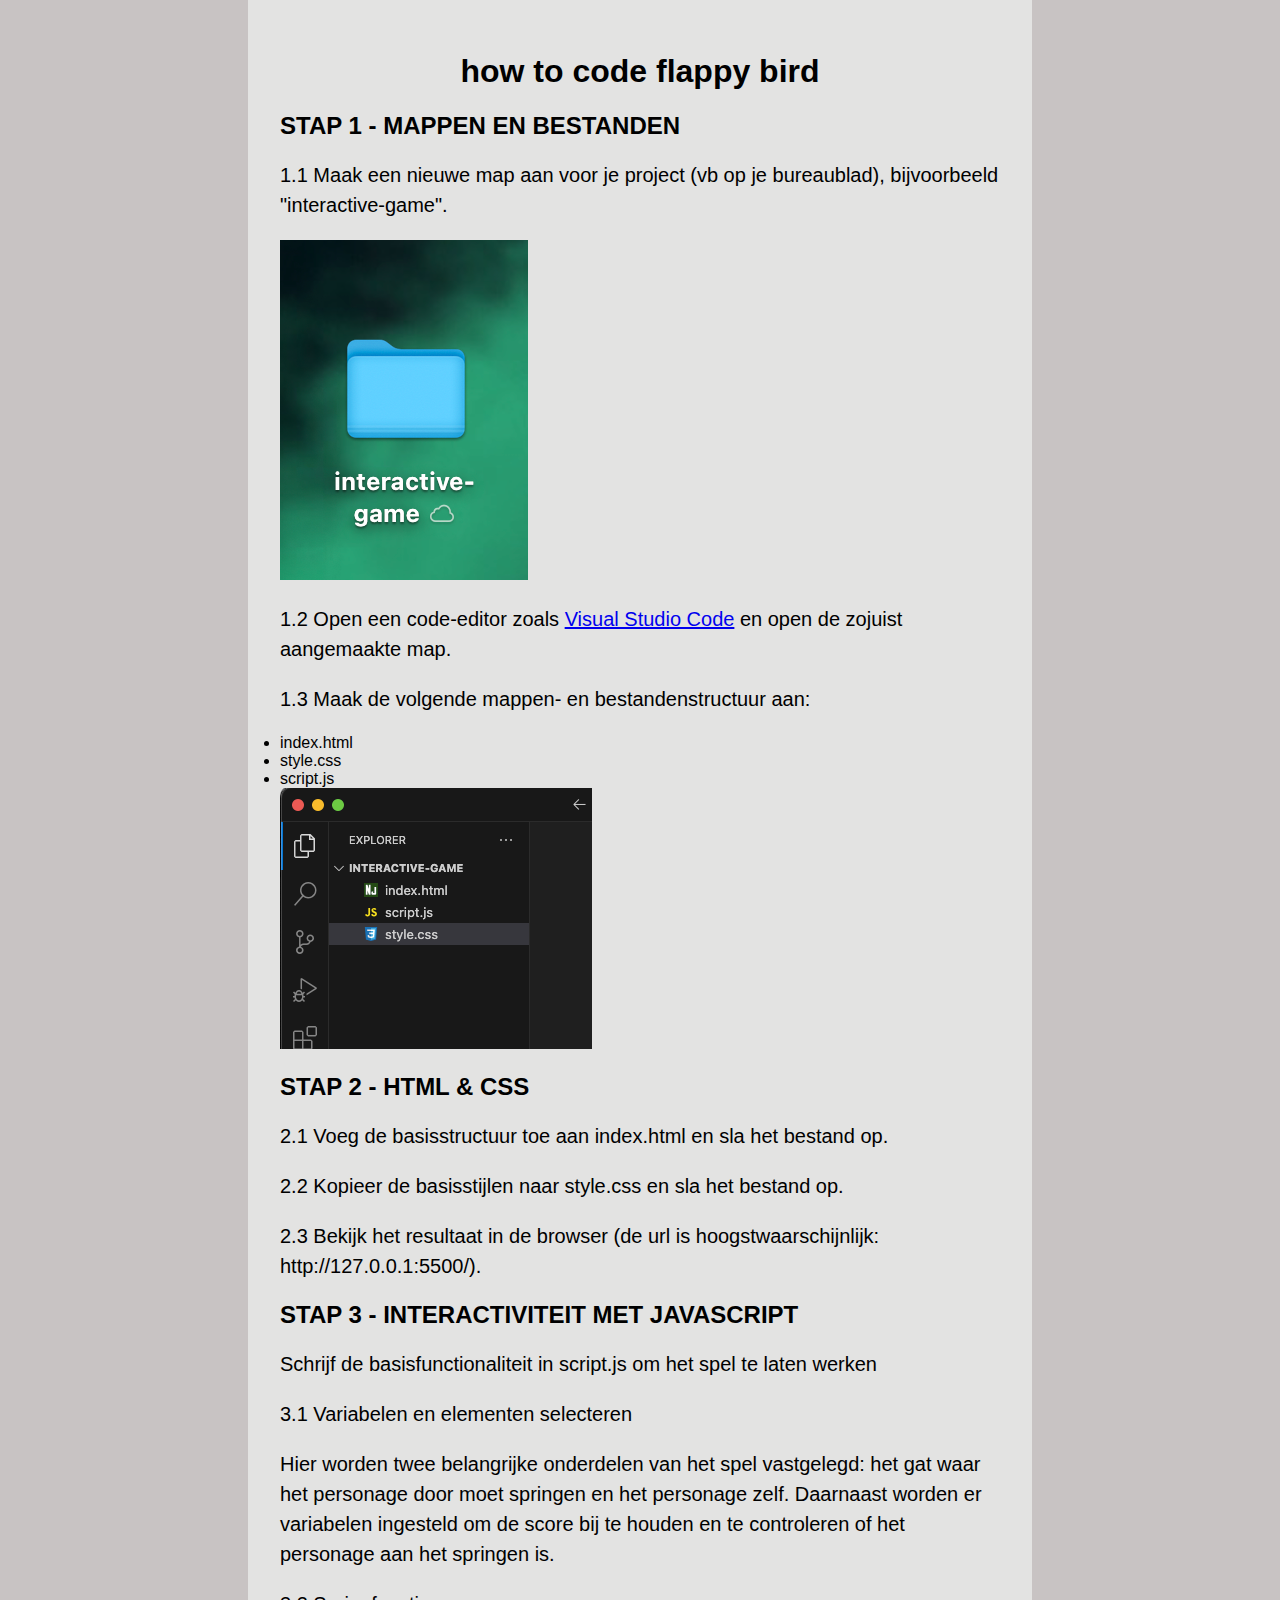
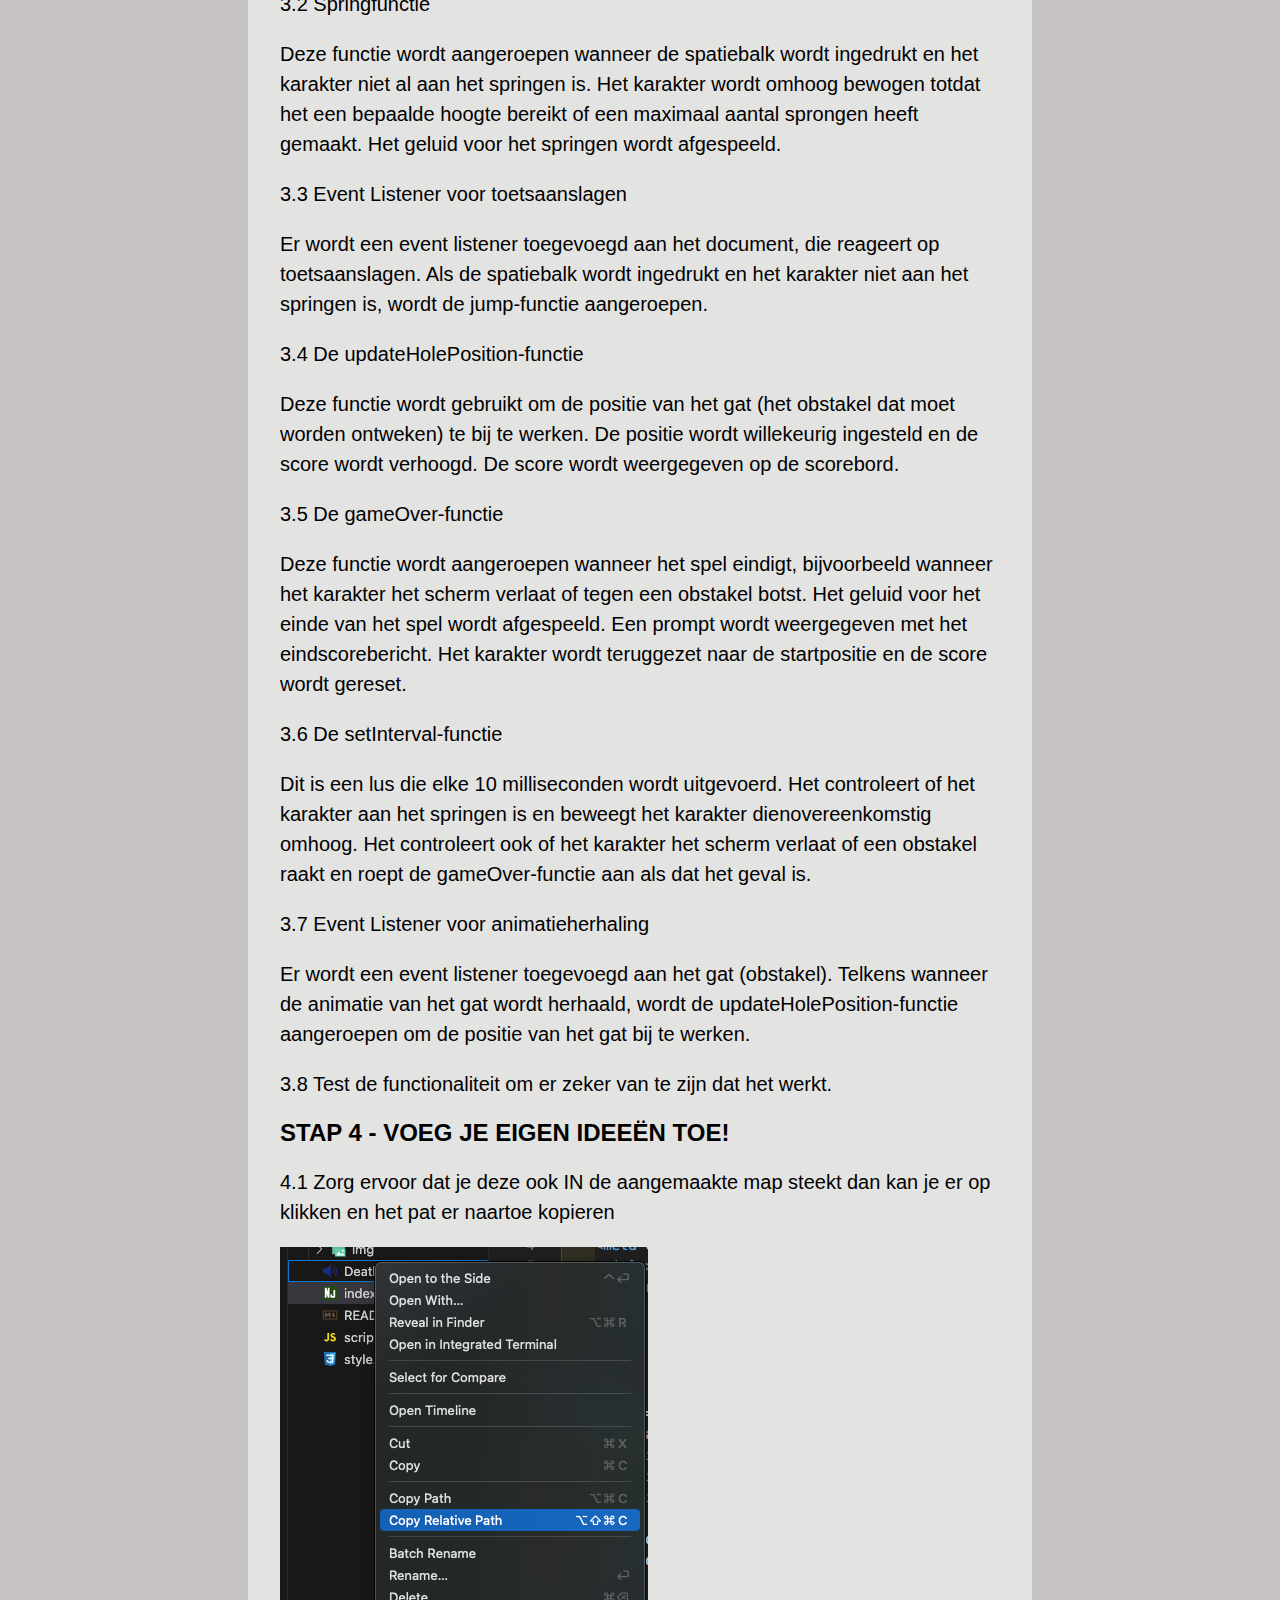
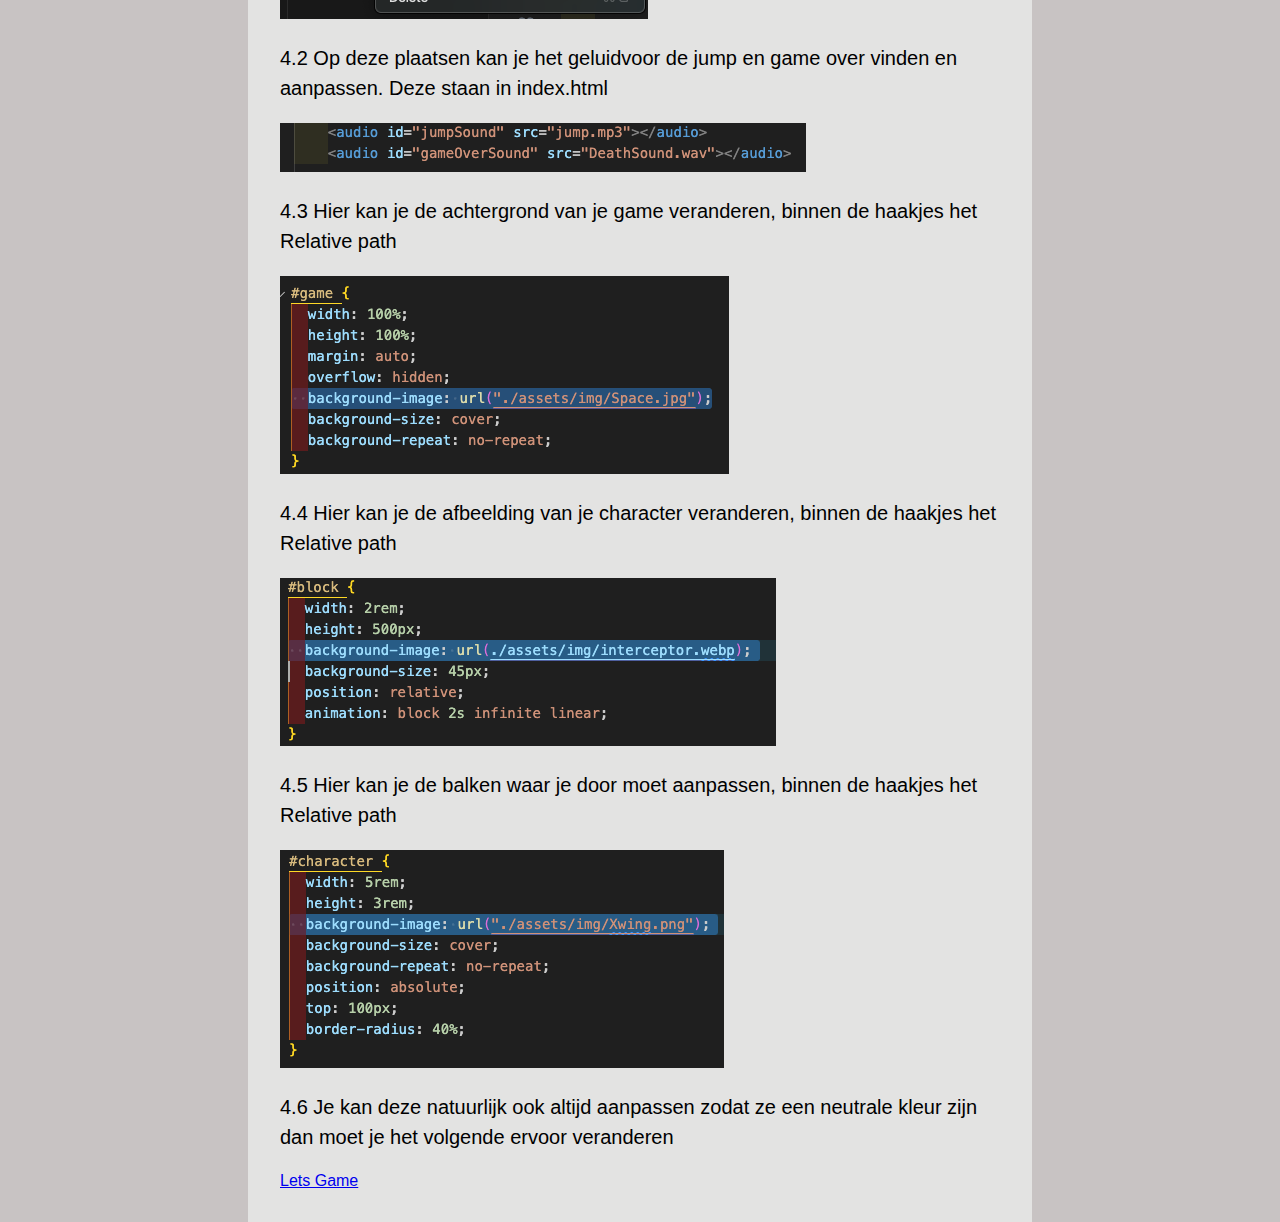
==== commit f8658444: "game link" ====
--- a/Tutorial/index.html
+++ b/Tutorial/index.html
@@ -79,6 +79,6 @@
 <img src="Scherm­afbeelding 2024-04-24 om 22.40.57.png" alt="">
 <p>4.6 Je kan deze natuurlijk ook altijd aanpassen zodat ze een neutrale kleur zijn dan moet je het volgende ervoor veranderen</p>
 <script async src="//jsfiddle.net/MatthiasCecchi/rfph4ogt/14/embed/css/dark/"></script>
-<button><a href="../index.html" target="_blank" rel="noopener noreferrer">Lets Game</a></button>   
+<a href="../index.html" target="_blank" rel="noopener noreferrer">Lets Game</a>
 </body>
 </html>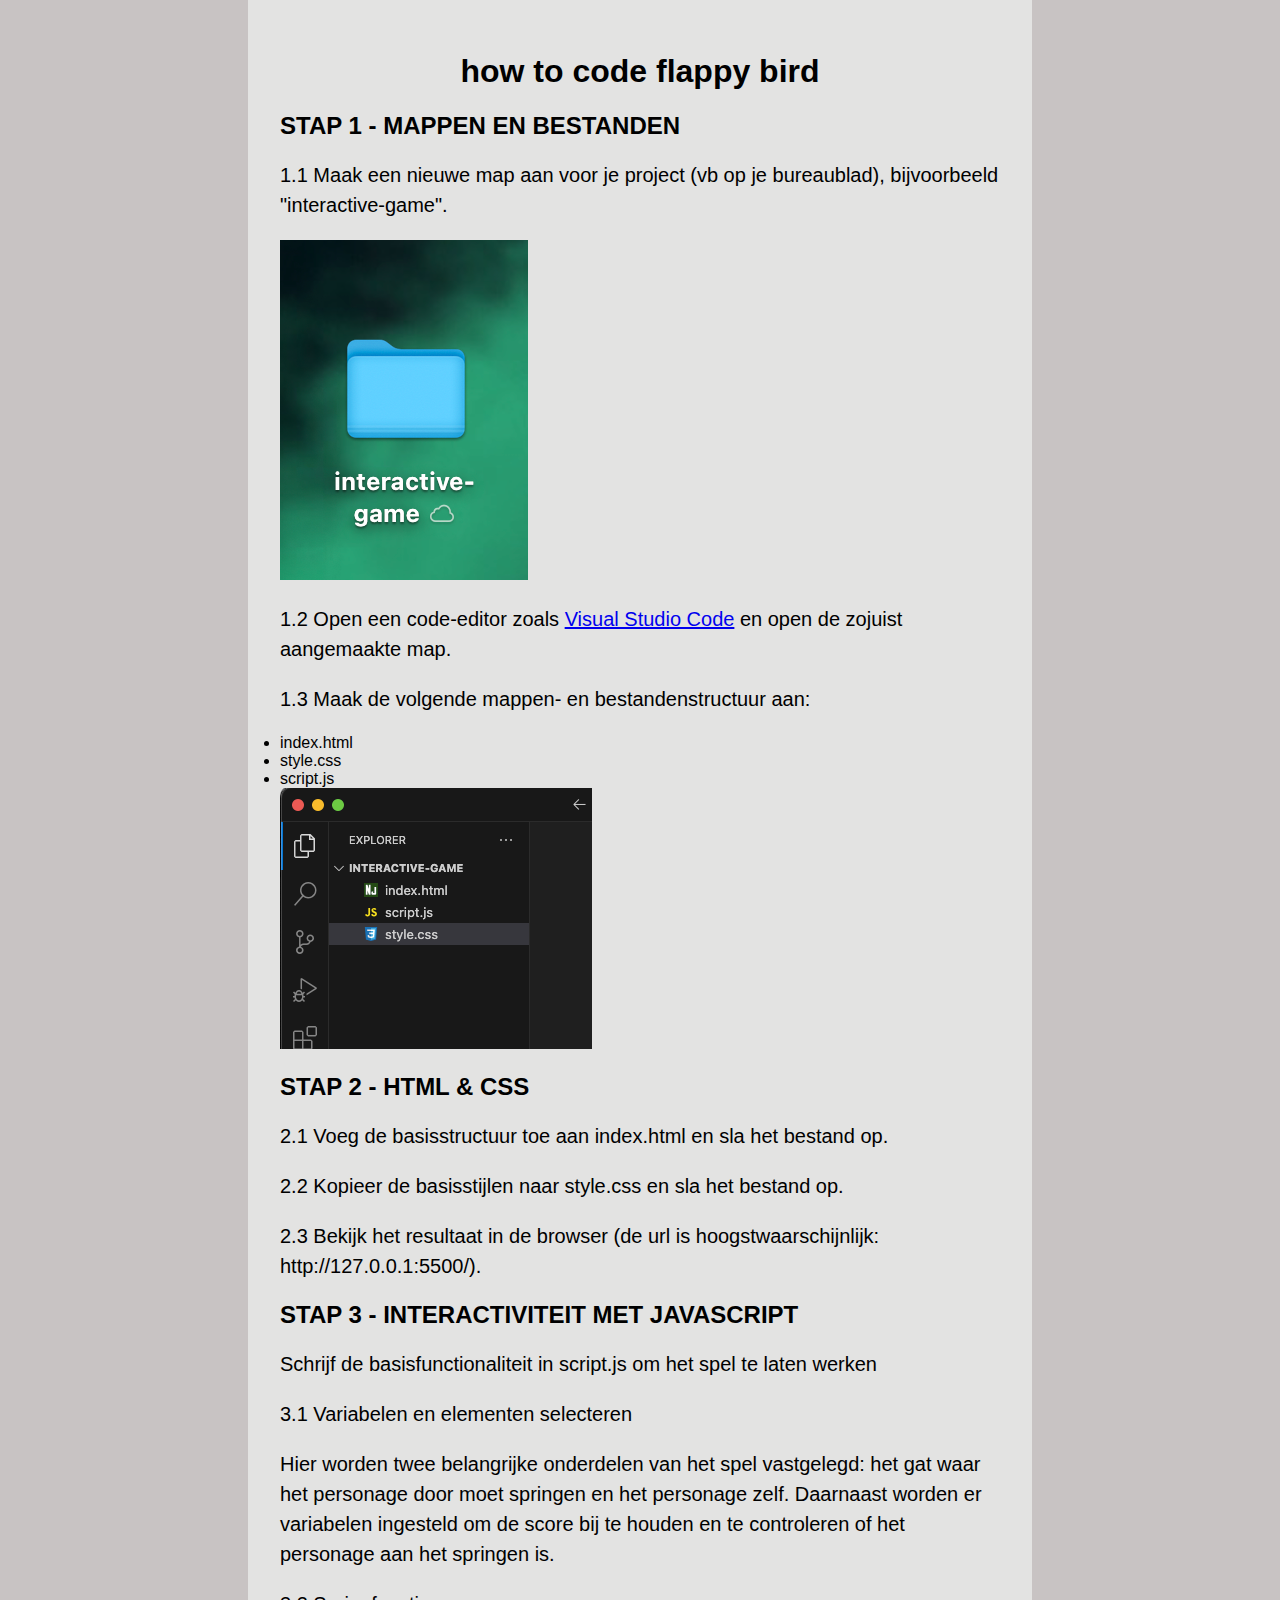
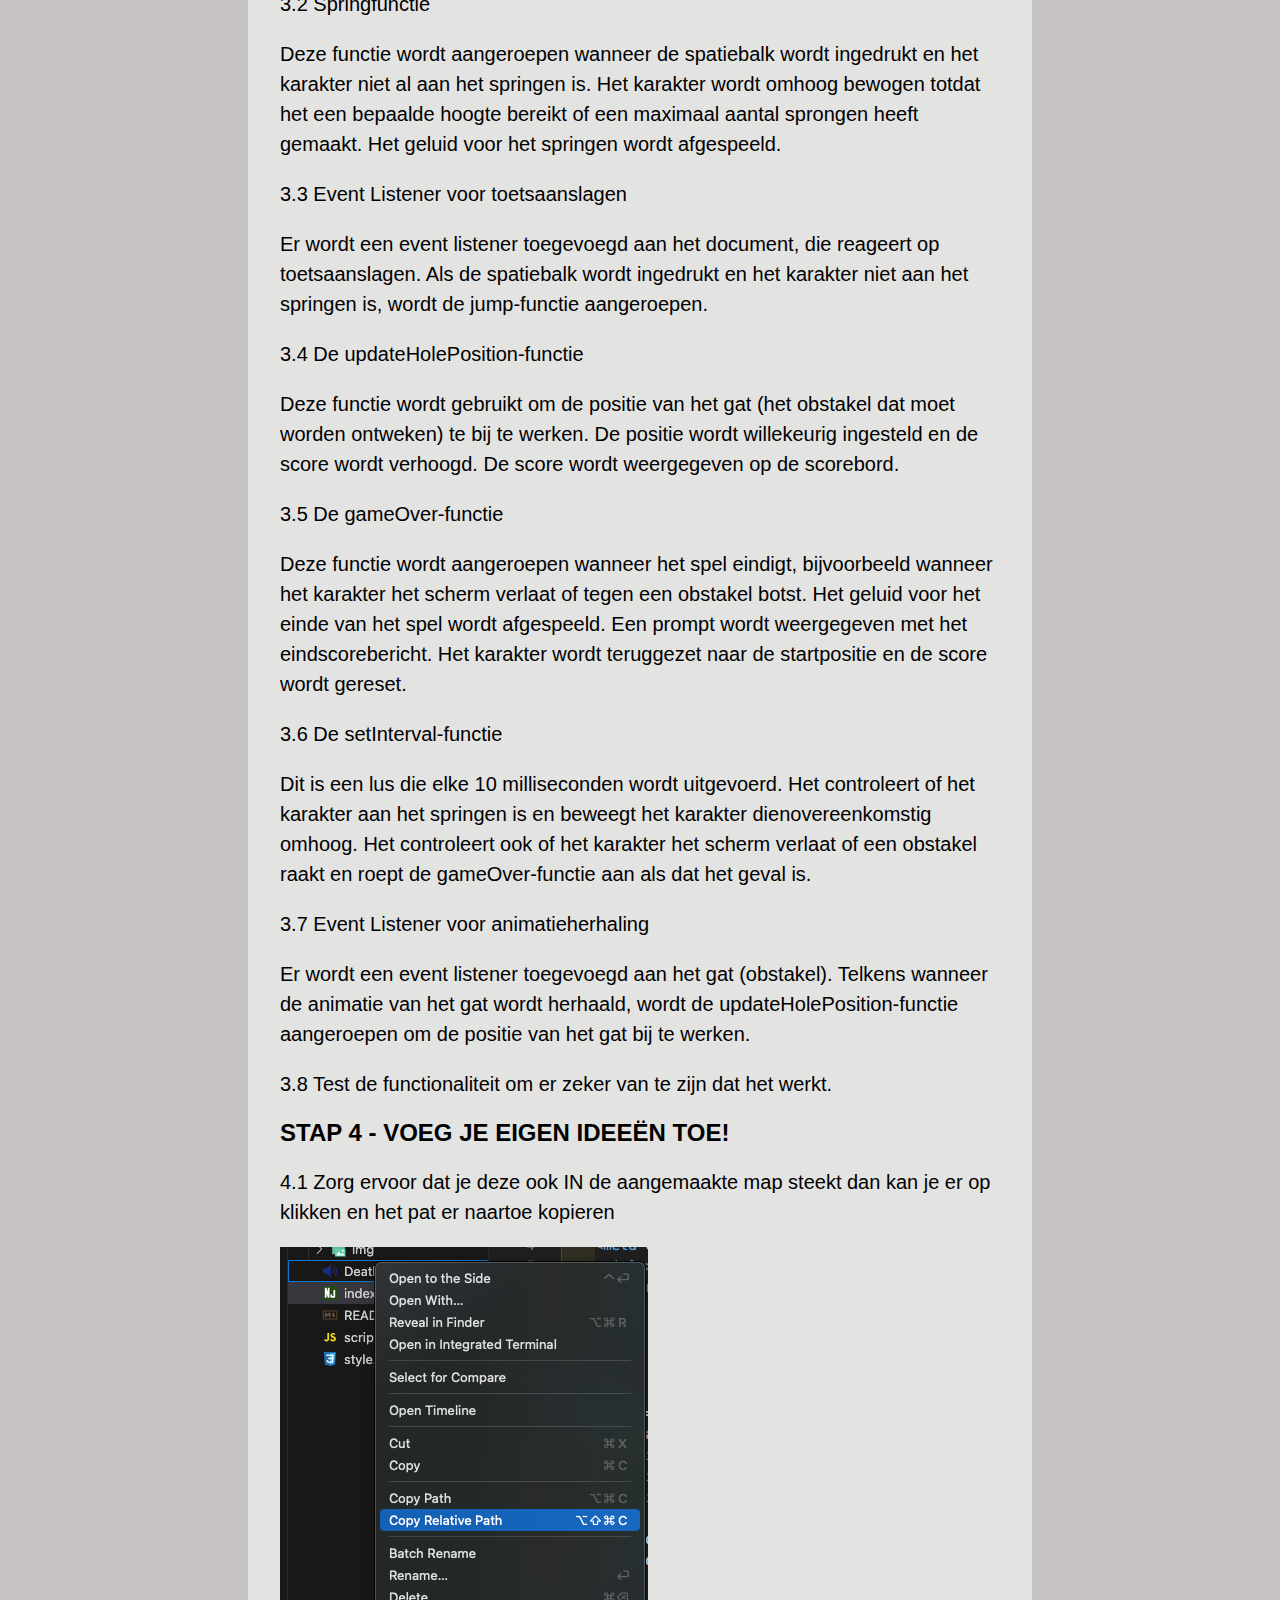
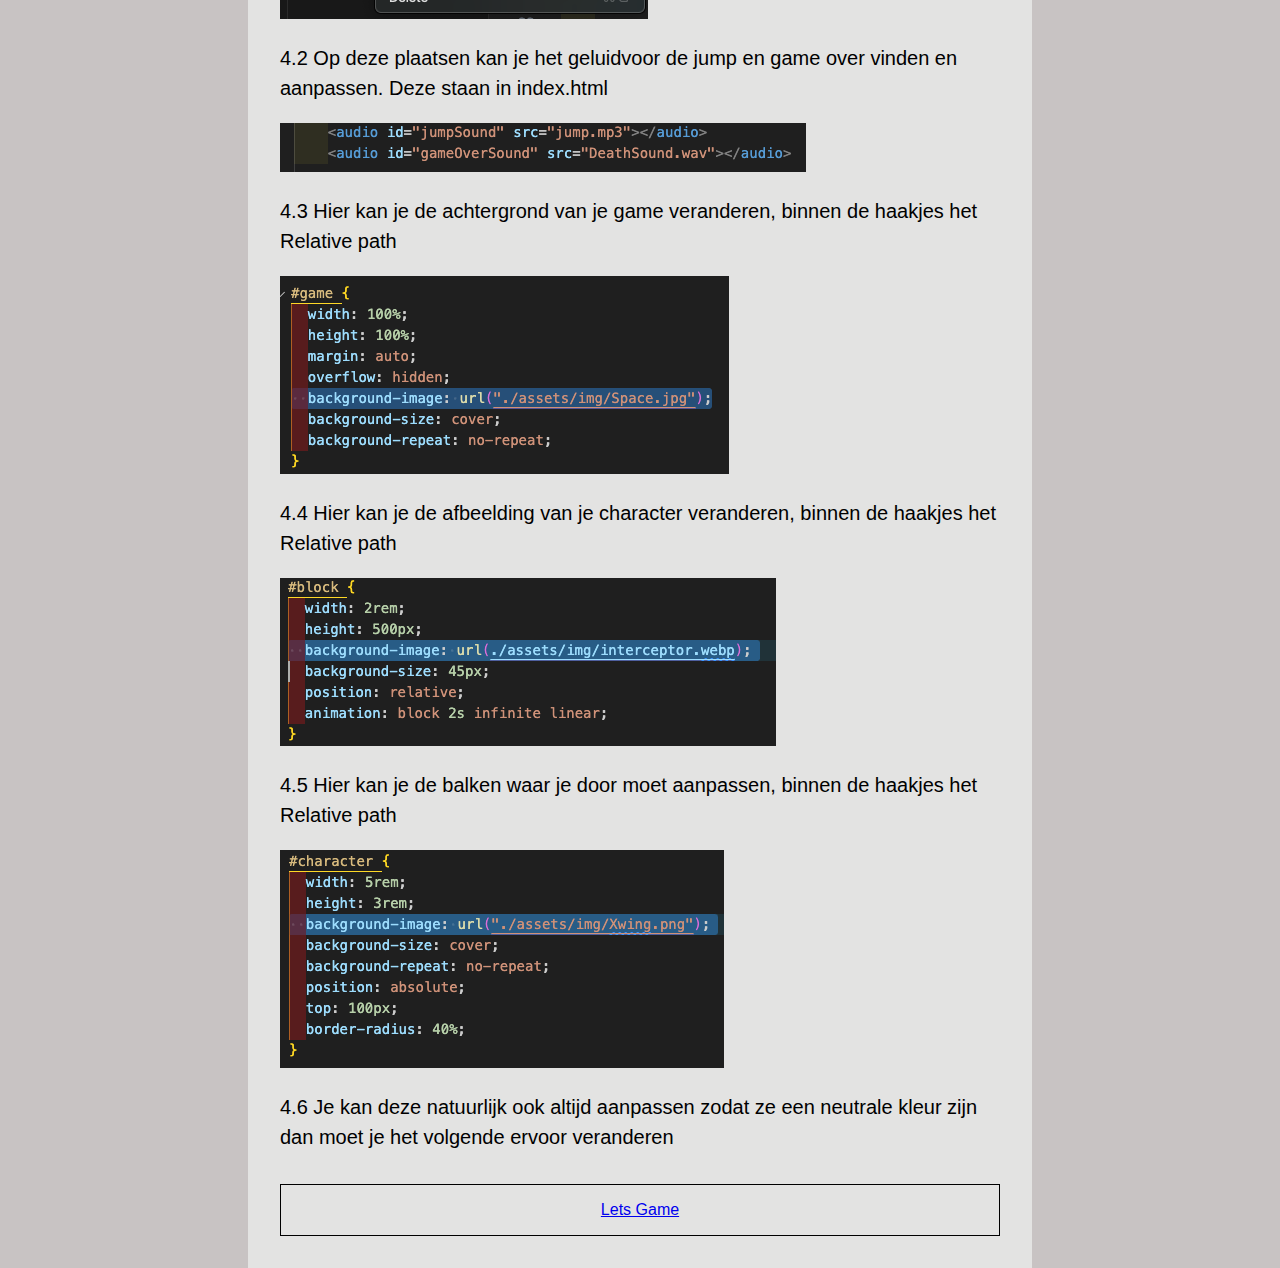
==== commit 7a5624b9: "game link" ====
--- a/Tutorial/index.html
+++ b/Tutorial/index.html
@@ -79,6 +79,8 @@
 <img src="Scherm­afbeelding 2024-04-24 om 22.40.57.png" alt="">
 <p>4.6 Je kan deze natuurlijk ook altijd aanpassen zodat ze een neutrale kleur zijn dan moet je het volgende ervoor veranderen</p>
 <script async src="//jsfiddle.net/MatthiasCecchi/rfph4ogt/14/embed/css/dark/"></script>
+<div class="game">
 <a href="../index.html" target="_blank" rel="noopener noreferrer">Lets Game</a>
+</div>
 </body>
 </html>--- a/Tutorial/style.css
+++ b/Tutorial/style.css
@@ -20,4 +20,12 @@
 p{
     font-size: 1.25rem;
     line-height: 1.5;
+}
+.game{
+    display: flex;
+    align-items: center;
+    flex-direction: column;
+    margin-top: 2rem;
+    border: 1px solid #000;
+    padding: 1rem;
 }